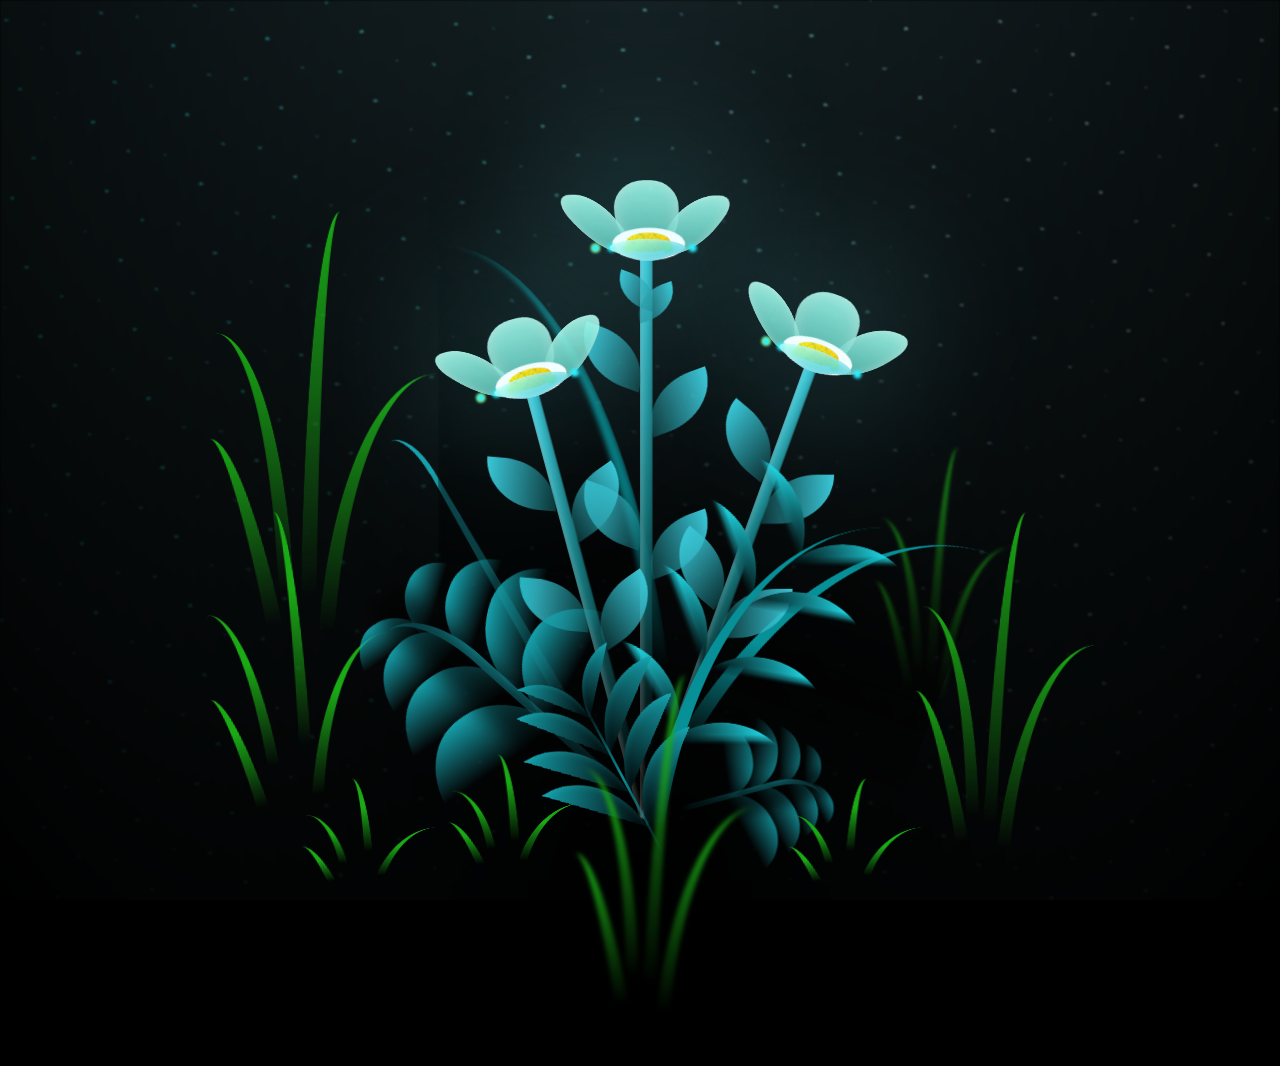
==== flower.html @ cebe0595 "Update flower.html" ====
<!DOCTYPE html>
<html lang="en">
<head>
    <meta charset="UTF-8">
    <meta http-equiv="X-UA-Compatible" content="IE=edge">
    <meta name="viewport" content="width=device-width, initial-scale=1.0">
    <link rel="stylesheet" href="css/main.css">
    <link rel="icon" href="img/flowers.png" type="image/x-icon">
    <title>flowers</title>
</head>
<body class="container">
  <!-- Pembuat code: https://codepen.io/mdusmanansari/pen/BamepLe -->
    <div class="night"></div>
    <div class="flowers">
      <div class="flower flower--1">
        <div class="flower__leafs flower__leafs--1">
          <div class="flower__leaf flower__leaf--1"></div>
          <div class="flower__leaf flower__leaf--2"></div>
          <div class="flower__leaf flower__leaf--3"></div>
          <div class="flower__leaf flower__leaf--4"></div>
          <div class="flower__white-circle"></div>
  
          <div class="flower__light flower__light--1"></div>
          <div class="flower__light flower__light--2"></div>
          <div class="flower__light flower__light--3"></div>
          <div class="flower__light flower__light--4"></div>
          <div class="flower__light flower__light--5"></div>
          <div class="flower__light flower__light--6"></div>
          <div class="flower__light flower__light--7"></div>
          <div class="flower__light flower__light--8"></div>
  
        </div>
        <div class="flower__line">
          <div class="flower__line__leaf flower__line__leaf--1"></div>
          <div class="flower__line__leaf flower__line__leaf--2"></div>
          <div class="flower__line__leaf flower__line__leaf--3"></div>
          <div class="flower__line__leaf flower__line__leaf--4"></div>
          <div class="flower__line__leaf flower__line__leaf--5"></div>
          <div class="flower__line__leaf flower__line__leaf--6"></div>
        </div>
      </div>
  
      <div class="flower flower--2">
        <div class="flower__leafs flower__leafs--2">
          <div class="flower__leaf flower__leaf--1"></div>
          <div class="flower__leaf flower__leaf--2"></div>
          <div class="flower__leaf flower__leaf--3"></div>
          <div class="flower__leaf flower__leaf--4"></div>
          <div class="flower__white-circle"></div>
  
          <div class="flower__light flower__light--1"></div>
          <div class="flower__light flower__light--2"></div>
          <div class="flower__light flower__light--3"></div>
          <div class="flower__light flower__light--4"></div>
          <div class="flower__light flower__light--5"></div>
          <div class="flower__light flower__light--6"></div>
          <div class="flower__light flower__light--7"></div>
          <div class="flower__light flower__light--8"></div>
  
        </div>
        <div class="flower__line">
          <div class="flower__line__leaf flower__line__leaf--1"></div>
          <div class="flower__line__leaf flower__line__leaf--2"></div>
          <div class="flower__line__leaf flower__line__leaf--3"></div>
          <div class="flower__line__leaf flower__line__leaf--4"></div>
        </div>
      </div>
  
      <div class="flower flower--3">
        <div class="flower__leafs flower__leafs--3">
          <div class="flower__leaf flower__leaf--1"></div>
          <div class="flower__leaf flower__leaf--2"></div>
          <div class="flower__leaf flower__leaf--3"></div>
          <div class="flower__leaf flower__leaf--4"></div>
          <div class="flower__white-circle"></div>
  
          <div class="flower__light flower__light--1"></div>
          <div class="flower__light flower__light--2"></div>
          <div class="flower__light flower__light--3"></div>
          <div class="flower__light flower__light--4"></div>
          <div class="flower__light flower__light--5"></div>
          <div class="flower__light flower__light--6"></div>
          <div class="flower__light flower__light--7"></div>
          <div class="flower__light flower__light--8"></div>
  
        </div>
        <div class="flower__line">
          <div class="flower__line__leaf flower__line__leaf--1"></div>
          <div class="flower__line__leaf flower__line__leaf--2"></div>
          <div class="flower__line__leaf flower__line__leaf--3"></div>
          <div class="flower__line__leaf flower__line__leaf--4"></div>
        </div>
      </div>
  
      <div class="grow-ans" style="--d:1.2s">
        <div class="flower__g-long">
          <div class="flower__g-long__top"></div>
          <div class="flower__g-long__bottom"></div>
        </div>
      </div>
  
      <div class="growing-grass">
        <div class="flower__grass flower__grass--1">
          <div class="flower__grass--top"></div>
          <div class="flower__grass--bottom"></div>
          <div class="flower__grass__leaf flower__grass__leaf--1"></div>
          <div class="flower__grass__leaf flower__grass__leaf--2"></div>
          <div class="flower__grass__leaf flower__grass__leaf--3"></div>
          <div class="flower__grass__leaf flower__grass__leaf--4"></div>
          <div class="flower__grass__leaf flower__grass__leaf--5"></div>
          <div class="flower__grass__leaf flower__grass__leaf--6"></div>
          <div class="flower__grass__leaf flower__grass__leaf--7"></div>
          <div class="flower__grass__leaf flower__grass__leaf--8"></div>
          <div class="flower__grass__overlay"></div>
        </div>
      </div>
  
      <div class="growing-grass">
        <div class="flower__grass flower__grass--2">
          <div class="flower__grass--top"></div>
          <div class="flower__grass--bottom"></div>
          <div class="flower__grass__leaf flower__grass__leaf--1"></div>
          <div class="flower__grass__leaf flower__grass__leaf--2"></div>
          <div class="flower__grass__leaf flower__grass__leaf--3"></div>
          <div class="flower__grass__leaf flower__grass__leaf--4"></div>
          <div class="flower__grass__leaf flower__grass__leaf--5"></div>
          <div class="flower__grass__leaf flower__grass__leaf--6"></div>
          <div class="flower__grass__leaf flower__grass__leaf--7"></div>
          <div class="flower__grass__leaf flower__grass__leaf--8"></div>
          <div class="flower__grass__overlay"></div>
        </div>
      </div>
  
      <div class="grow-ans" style="--d:2.4s">
        <div class="flower__g-right flower__g-right--1">
          <div class="leaf"></div>
        </div>
      </div>
  
      <div class="grow-ans" style="--d:2.8s">
        <div class="flower__g-right flower__g-right--2">
          <div class="leaf"></div>
        </div>
      </div>
  
      <div class="grow-ans" style="--d:2.8s">
        <div class="flower__g-front">
          <div class="flower__g-front__leaf-wrapper flower__g-front__leaf-wrapper--1">
            <div class="flower__g-front__leaf"></div>
          </div>
          <div class="flower__g-front__leaf-wrapper flower__g-front__leaf-wrapper--2">
            <div class="flower__g-front__leaf"></div>
          </div>
          <div class="flower__g-front__leaf-wrapper flower__g-front__leaf-wrapper--3">
            <div class="flower__g-front__leaf"></div>
          </div>
          <div class="flower__g-front__leaf-wrapper flower__g-front__leaf-wrapper--4">
            <div class="flower__g-front__leaf"></div>
          </div>
          <div class="flower__g-front__leaf-wrapper flower__g-front__leaf-wrapper--5">
            <div class="flower__g-front__leaf"></div>
          </div>
          <div class="flower__g-front__leaf-wrapper flower__g-front__leaf-wrapper--6">
            <div class="flower__g-front__leaf"></div>
          </div>
          <div class="flower__g-front__leaf-wrapper flower__g-front__leaf-wrapper--7">
            <div class="flower__g-front__leaf"></div>
          </div>
          <div class="flower__g-front__leaf-wrapper flower__g-front__leaf-wrapper--8">
            <div class="flower__g-front__leaf"></div>
          </div>
          <div class="flower__g-front__line"></div>
        </div>
      </div>
  
      <div class="grow-ans" style="--d:3.2s">
        <div class="flower__g-fr">
          <div class="leaf"></div>
          <div class="flower__g-fr__leaf flower__g-fr__leaf--1"></div>
          <div class="flower__g-fr__leaf flower__g-fr__leaf--2"></div>
          <div class="flower__g-fr__leaf flower__g-fr__leaf--3"></div>
          <div class="flower__g-fr__leaf flower__g-fr__leaf--4"></div>
          <div class="flower__g-fr__leaf flower__g-fr__leaf--5"></div>
          <div class="flower__g-fr__leaf flower__g-fr__leaf--6"></div>
          <div class="flower__g-fr__leaf flower__g-fr__leaf--7"></div>
          <div class="flower__g-fr__leaf flower__g-fr__leaf--8"></div>
        </div>
      </div>
  
      <div class="long-g long-g--0">
        <div class="grow-ans" style="--d:3s">
          <div class="leaf leaf--0"></div>
        </div>
        <div class="grow-ans" style="--d:2.2s">
          <div class="leaf leaf--1"></div>
        </div>
        <div class="grow-ans" style="--d:3.4s">
          <div class="leaf leaf--2"></div>
        </div>
        <div class="grow-ans" style="--d:3.6s">
          <div class="leaf leaf--3"></div>
        </div>
      </div>
  
      <div class="long-g long-g--1">
        <div class="grow-ans" style="--d:3.6s">
          <div class="leaf leaf--0"></div>
        </div>
        <div class="grow-ans" style="--d:3.8s">
          <div class="leaf leaf--1"></div>
        </div>
        <div class="grow-ans" style="--d:4s">
          <div class="leaf leaf--2"></div>
        </div>
        <div class="grow-ans" style="--d:4.2s">
          <div class="leaf leaf--3"></div>
        </div>
      </div>
  
      <div class="long-g long-g--2">
        <div class="grow-ans" style="--d:4s">
          <div class="leaf leaf--0"></div>
        </div>
        <div class="grow-ans" style="--d:4.2s">
          <div class="leaf leaf--1"></div>
        </div>
        <div class="grow-ans" style="--d:4.4s">
          <div class="leaf leaf--2"></div>
        </div>
        <div class="grow-ans" style="--d:4.6s">
          <div class="leaf leaf--3"></div>
        </div>
      </div>
  
      <div class="long-g long-g--3">
        <div class="grow-ans" style="--d:4s">
          <div class="leaf leaf--0"></div>
        </div>
        <div class="grow-ans" style="--d:4.2s">
          <div class="leaf leaf--1"></div>
        </div>
        <div class="grow-ans" style="--d:3s">
          <div class="leaf leaf--2"></div>
        </div>
        <div class="grow-ans" style="--d:3.6s">
          <div class="leaf leaf--3"></div>
        </div>
      </div>
  
      <div class="long-g long-g--4">
        <div class="grow-ans" style="--d:4s">
          <div class="leaf leaf--0"></div>
        </div>
        <div class="grow-ans" style="--d:4.2s">
          <div class="leaf leaf--1"></div>
        </div>
        <div class="grow-ans" style="--d:3s">
          <div class="leaf leaf--2"></div>
        </div>
        <div class="grow-ans" style="--d:3.6s">
          <div class="leaf leaf--3"></div>
        </div>
      </div>
  
      <div class="long-g long-g--5">
        <div class="grow-ans" style="--d:4s">
          <div class="leaf leaf--0"></div>
        </div>
        <div class="grow-ans" style="--d:4.2s">
          <div class="leaf leaf--1"></div>
        </div>
        <div class="grow-ans" style="--d:3s">
          <div class="leaf leaf--2"></div>
        </div>
        <div class="grow-ans" style="--d:3.6s">
          <div class="leaf leaf--3"></div>
        </div>
      </div>
  
      <div class="long-g long-g--6">
        <div class="grow-ans" style="--d:4.2s">
          <div class="leaf leaf--0"></div>
        </div>
        <div class="grow-ans" style="--d:4.4s">
          <div class="leaf leaf--1"></div>
        </div>
        <div class="grow-ans" style="--d:4.6s">
          <div class="leaf leaf--2"></div>
        </div>
        <div class="grow-ans" style="--d:4.8s">
          <div class="leaf leaf--3"></div>
        </div>
      </div>
  
      <div class="long-g long-g--7">
        <div class="grow-ans" style="--d:3s">
          <div class="leaf leaf--0"></div>
        </div>
        <div class="grow-ans" style="--d:3.2s">
          <div class="leaf leaf--1"></div>
        </div>
        <div class="grow-ans" style="--d:3.5s">
          <div class="leaf leaf--2"></div>
        </div>
        <div class="grow-ans" style="--d:3.6s">
          <div class="leaf leaf--3"></div>
        </div>
      </div>
    </div>
    <script src="main.js"></script>
  </body>
</html>
---- css/main.css ----
*,
*::after,
*::before {
  padding: 0;
  margin: 0;
  box-sizing: border-box;
}

:root {
  --dark-color: #000;
}

body {
  display: flex;
  align-items: flex-end;
  justify-content: center;
  min-height: 100vh;
  background-color: var(--dark-color);
  overflow: hidden;
  perspective: 1000px;
}

.night {
  position: fixed;
  left: 50%;
  top: 0;
  transform: translateX(-50%);
  width: 100%;
  height: 100%;
  filter: blur(0.1vmin);
  background-image: radial-gradient(ellipse at top, transparent 0%, var(--dark-color)), radial-gradient(ellipse at bottom, var(--dark-color), rgba(145, 233, 255, 0.2)), repeating-linear-gradient(220deg, rgb(0, 0, 0) 0px, rgb(0, 0, 0) 19px, transparent 19px, transparent 22px), repeating-linear-gradient(189deg, rgb(0, 0, 0) 0px, rgb(0, 0, 0) 19px, transparent 19px, transparent 22px), repeating-linear-gradient(148deg, rgb(0, 0, 0) 0px, rgb(0, 0, 0) 19px, transparent 19px, transparent 22px), linear-gradient(90deg, rgb(0, 255, 250), rgb(240, 240, 240));
}

.flowers {
  position: relative;
  transform: scale(0.9);
}

.flower {
  position: absolute;
  bottom: 10vmin;
  transform-origin: bottom center;
  z-index: 10;
  --fl-speed: 0.8s;
}
.flower--1 {
  -webkit-animation: moving-flower-1 4s linear infinite;
          animation: moving-flower-1 4s linear infinite;
}
.flower--1 .flower__line {
  height: 70vmin;
  -webkit-animation-delay: 0.3s;
          animation-delay: 0.3s;
}
.flower--1 .flower__line__leaf--1 {
  -webkit-animation: blooming-leaf-right var(--fl-speed) 1.6s backwards;
          animation: blooming-leaf-right var(--fl-speed) 1.6s backwards;
}
.flower--1 .flower__line__leaf--2 {
  -webkit-animation: blooming-leaf-right var(--fl-speed) 1.4s backwards;
          animation: blooming-leaf-right var(--fl-speed) 1.4s backwards;
}
.flower--1 .flower__line__leaf--3 {
  -webkit-animation: blooming-leaf-left var(--fl-speed) 1.2s backwards;
          animation: blooming-leaf-left var(--fl-speed) 1.2s backwards;
}
.flower--1 .flower__line__leaf--4 {
  -webkit-animation: blooming-leaf-left var(--fl-speed) 1s backwards;
          animation: blooming-leaf-left var(--fl-speed) 1s backwards;
}
.flower--1 .flower__line__leaf--5 {
  -webkit-animation: blooming-leaf-right var(--fl-speed) 1.8s backwards;
          animation: blooming-leaf-right var(--fl-speed) 1.8s backwards;
}
.flower--1 .flower__line__leaf--6 {
  -webkit-animation: blooming-leaf-left var(--fl-speed) 2s backwards;
          animation: blooming-leaf-left var(--fl-speed) 2s backwards;
}
.flower--2 {
  left: 50%;
  transform: rotate(20deg);
  -webkit-animation: moving-flower-2 4s linear infinite;
          animation: moving-flower-2 4s linear infinite;
}
.flower--2 .flower__line {
  height: 60vmin;
  -webkit-animation-delay: 0.6s;
          animation-delay: 0.6s;
}
.flower--2 .flower__line__leaf--1 {
  -webkit-animation: blooming-leaf-right var(--fl-speed) 1.9s backwards;
          animation: blooming-leaf-right var(--fl-speed) 1.9s backwards;
}
.flower--2 .flower__line__leaf--2 {
  -webkit-animation: blooming-leaf-right var(--fl-speed) 1.7s backwards;
          animation: blooming-leaf-right var(--fl-speed) 1.7s backwards;
}
.flower--2 .flower__line__leaf--3 {
  -webkit-animation: blooming-leaf-left var(--fl-speed) 1.5s backwards;
          animation: blooming-leaf-left var(--fl-speed) 1.5s backwards;
}
.flower--2 .flower__line__leaf--4 {
  -webkit-animation: blooming-leaf-left var(--fl-speed) 1.3s backwards;
          animation: blooming-leaf-left var(--fl-speed) 1.3s backwards;
}
.flower--3 {
  left: 50%;
  transform: rotate(-15deg);
  -webkit-animation: moving-flower-3 4s linear infinite;
          animation: moving-flower-3 4s linear infinite;
}
.flower--3 .flower__line {
  -webkit-animation-delay: 0.9s;
          animation-delay: 0.9s;
}
.flower--3 .flower__line__leaf--1 {
  -webkit-animation: blooming-leaf-right var(--fl-speed) 2.5s backwards;
          animation: blooming-leaf-right var(--fl-speed) 2.5s backwards;
}
.flower--3 .flower__line__leaf--2 {
  -webkit-animation: blooming-leaf-right var(--fl-speed) 2.3s backwards;
          animation: blooming-leaf-right var(--fl-speed) 2.3s backwards;
}
.flower--3 .flower__line__leaf--3 {
  -webkit-animation: blooming-leaf-left var(--fl-speed) 2.1s backwards;
          animation: blooming-leaf-left var(--fl-speed) 2.1s backwards;
}
.flower--3 .flower__line__leaf--4 {
  -webkit-animation: blooming-leaf-left var(--fl-speed) 1.9s backwards;
          animation: blooming-leaf-left var(--fl-speed) 1.9s backwards;
}
.flower__leafs {
  position: relative;
  -webkit-animation: blooming-flower 2s backwards;
          animation: blooming-flower 2s backwards;
}
.flower__leafs--1 {
  -webkit-animation-delay: 1.1s;
          animation-delay: 1.1s;
}
.flower__leafs--2 {
  -webkit-animation-delay: 1.4s;
          animation-delay: 1.4s;
}
.flower__leafs--3 {
  -webkit-animation-delay: 1.7s;
          animation-delay: 1.7s;
}
.flower__leafs::after {
  content: "";
  position: absolute;
  left: 0;
  top: 0;
  transform: translate(-50%, -100%);
  width: 8vmin;
  height: 8vmin;
  background-color: #6bf0ff;
  filter: blur(10vmin);
}
.flower__leaf {
  position: absolute;
  bottom: 0;
  left: 50%;
  width: 8vmin;
  height: 11vmin;
  border-radius: 51% 49% 47% 53%/44% 45% 55% 69%;
  background-color: #a7ffee;
  background-image: linear-gradient(to top, #54b8aa, #a7ffee);
  transform-origin: bottom center;
  opacity: 0.9;
  box-shadow: inset 0 0 2vmin rgba(255, 255, 255, 0.5);
}
.flower__leaf--1 {
  transform: translate(-10%, 1%) rotateY(40deg) rotateX(-50deg);
}
.flower__leaf--2 {
  transform: translate(-50%, -4%) rotateX(40deg);
}
.flower__leaf--3 {
  transform: translate(-90%, 0%) rotateY(45deg) rotateX(50deg);
}
.flower__leaf--4 {
  width: 8vmin;
  height: 8vmin;
  transform-origin: bottom left;
  border-radius: 4vmin 10vmin 4vmin 4vmin;
  transform: translate(0%, 18%) rotateX(70deg) rotate(-43deg);
  background-image: linear-gradient(to top, #39c6d6, #a7ffee);
  z-index: 1;
  opacity: 0.8;
}
.flower__white-circle {
  position: absolute;
  left: -3.5vmin;
  top: -3vmin;
  width: 9vmin;
  height: 4vmin;
  border-radius: 50%;
  background-color: #fff;
}
.flower__white-circle::after {
  content: "";
  position: absolute;
  left: 50%;
  top: 45%;
  transform: translate(-50%, -50%);
  width: 60%;
  height: 60%;
  border-radius: inherit;
  background-image: repeating-linear-gradient(135deg, rgba(0, 0, 0, 0.03) 0px, rgba(0, 0, 0, 0.03) 1px, transparent 1px, transparent 12px), repeating-linear-gradient(45deg, rgba(0, 0, 0, 0.03) 0px, rgba(0, 0, 0, 0.03) 1px, transparent 1px, transparent 12px), repeating-linear-gradient(67.5deg, rgba(0, 0, 0, 0.03) 0px, rgba(0, 0, 0, 0.03) 1px, transparent 1px, transparent 12px), repeating-linear-gradient(135deg, rgba(0, 0, 0, 0.03) 0px, rgba(0, 0, 0, 0.03) 1px, transparent 1px, transparent 12px), repeating-linear-gradient(45deg, rgba(0, 0, 0, 0.03) 0px, rgba(0, 0, 0, 0.03) 1px, transparent 1px, transparent 12px), repeating-linear-gradient(112.5deg, rgba(0, 0, 0, 0.03) 0px, rgba(0, 0, 0, 0.03) 1px, transparent 1px, transparent 12px), repeating-linear-gradient(112.5deg, rgba(0, 0, 0, 0.03) 0px, rgba(0, 0, 0, 0.03) 1px, transparent 1px, transparent 12px), repeating-linear-gradient(45deg, rgba(0, 0, 0, 0.03) 0px, rgba(0, 0, 0, 0.03) 1px, transparent 1px, transparent 12px), repeating-linear-gradient(22.5deg, rgba(0, 0, 0, 0.03) 0px, rgba(0, 0, 0, 0.03) 1px, transparent 1px, transparent 12px), repeating-linear-gradient(45deg, rgba(0, 0, 0, 0.03) 0px, rgba(0, 0, 0, 0.03) 1px, transparent 1px, transparent 12px), repeating-linear-gradient(22.5deg, rgba(0, 0, 0, 0.03) 0px, rgba(0, 0, 0, 0.03) 1px, transparent 1px, transparent 12px), repeating-linear-gradient(135deg, rgba(0, 0, 0, 0.03) 0px, rgba(0, 0, 0, 0.03) 1px, transparent 1px, transparent 12px), repeating-linear-gradient(157.5deg, rgba(0, 0, 0, 0.03) 0px, rgba(0, 0, 0, 0.03) 1px, transparent 1px, transparent 12px), repeating-linear-gradient(67.5deg, rgba(0, 0, 0, 0.03) 0px, rgba(0, 0, 0, 0.03) 1px, transparent 1px, transparent 12px), repeating-linear-gradient(67.5deg, rgba(0, 0, 0, 0.03) 0px, rgba(0, 0, 0, 0.03) 1px, transparent 1px, transparent 12px), linear-gradient(90deg, rgb(255, 235, 18), rgb(255, 206, 0));
}
.flower__line {
  height: 55vmin;
  width: 1.5vmin;
  background-image: linear-gradient(to left, rgba(0, 0, 0, 0.2), transparent, rgba(255, 255, 255, 0.2)), linear-gradient(to top, transparent 10%, #14757a, #39c6d6);
  box-shadow: inset 0 0 2px rgba(0, 0, 0, 0.5);
  -webkit-animation: grow-flower-tree 4s backwards;
          animation: grow-flower-tree 4s backwards;
}
.flower__line__leaf {
  --w: 7vmin;
  --h: calc(var(--w) + 2vmin);
  position: absolute;
  top: 20%;
  left: 90%;
  width: var(--w);
  height: var(--h);
  border-top-right-radius: var(--h);
  border-bottom-left-radius: var(--h);
  background-image: linear-gradient(to top, rgba(20, 117, 122, 0.4), #39c6d6);
}
.flower__line__leaf--1 {
  transform: rotate(70deg) rotateY(30deg);
}
.flower__line__leaf--2 {
  top: 45%;
  transform: rotate(70deg) rotateY(30deg);
}
.flower__line__leaf--3, .flower__line__leaf--4, .flower__line__leaf--6 {
  border-top-right-radius: 0;
  border-bottom-left-radius: 0;
  border-top-left-radius: var(--h);
  border-bottom-right-radius: var(--h);
  left: -460%;
  top: 12%;
  transform: rotate(-70deg) rotateY(30deg);
}
.flower__line__leaf--4 {
  top: 40%;
}
.flower__line__leaf--5 {
  top: 0;
  transform-origin: left;
  transform: rotate(70deg) rotateY(30deg) scale(0.6);
}
.flower__line__leaf--6 {
  top: -2%;
  left: -450%;
  transform-origin: right;
  transform: rotate(-70deg) rotateY(30deg) scale(0.6);
}
.flower__light {
  position: absolute;
  bottom: 0vmin;
  width: 1vmin;
  height: 1vmin;
  background-color: rgb(255, 251, 0);
  border-radius: 50%;
  filter: blur(0.2vmin);
  -webkit-animation: light-ans 4s linear infinite backwards;
          animation: light-ans 4s linear infinite backwards;
}
.flower__light:nth-child(odd) {
  background-color: #23f0ff;
}
.flower__light--1 {
  left: -2vmin;
  -webkit-animation-delay: 1s;
          animation-delay: 1s;
}
.flower__light--2 {
  left: 3vmin;
  -webkit-animation-delay: 0.5s;
          animation-delay: 0.5s;
}
.flower__light--3 {
  left: -6vmin;
  -webkit-animation-delay: 0.3s;
          animation-delay: 0.3s;
}
.flower__light--4 {
  left: 6vmin;
  -webkit-animation-delay: 0.9s;
          animation-delay: 0.9s;
}
.flower__light--5 {
  left: -1vmin;
  -webkit-animation-delay: 1.5s;
          animation-delay: 1.5s;
}
.flower__light--6 {
  left: -4vmin;
  -webkit-animation-delay: 3s;
          animation-delay: 3s;
}
.flower__light--7 {
  left: 3vmin;
  -webkit-animation-delay: 2s;
          animation-delay: 2s;
}
.flower__light--8 {
  left: -6vmin;
  -webkit-animation-delay: 3.5s;
          animation-delay: 3.5s;
}
.flower__grass {
  --c: #159faa;
  --line-w: 1.5vmin;
  position: absolute;
  bottom: 12vmin;
  left: -7vmin;
  display: flex;
  flex-direction: column;
  align-items: flex-end;
  z-index: 20;
  transform-origin: bottom center;
  transform: rotate(-48deg) rotateY(40deg);
}
.flower__grass--1 {
  -webkit-animation: moving-grass 2s linear infinite;
          animation: moving-grass 2s linear infinite;
}
.flower__grass--2 {
  left: 2vmin;
  bottom: 10vmin;
  transform: scale(0.5) rotate(75deg) rotateX(10deg) rotateY(-200deg);
  opacity: 0.8;
  z-index: 0;
  -webkit-animation: moving-grass--2 1.5s linear infinite;
          animation: moving-grass--2 1.5s linear infinite;
}
.flower__grass--top {
  width: 7vmin;
  height: 10vmin;
  border-top-right-radius: 100%;
  border-right: var(--line-w) solid var(--c);
  transform-origin: bottom center;
  transform: rotate(-2deg);
}
.flower__grass--bottom {
  margin-top: -2px;
  width: var(--line-w);
  height: 25vmin;
  background-image: linear-gradient(to top, transparent, var(--c));
}
.flower__grass__leaf {
  --size: 10vmin;
  position: absolute;
  width: calc(var(--size) * 2.1);
  height: var(--size);
  border-top-left-radius: var(--size);
  border-top-right-radius: var(--size);
  background-image: linear-gradient(to top, transparent, transparent 30%, var(--c));
  z-index: 100;
}
.flower__grass__leaf--1 {
  top: -6%;
  left: 30%;
  --size: 6vmin;
  transform: rotate(-20deg);
  -webkit-animation: growing-grass-ans--1 2s 2.6s backwards;
          animation: growing-grass-ans--1 2s 2.6s backwards;
}
@-webkit-keyframes growing-grass-ans--1 {
  0% {
    transform-origin: bottom left;
    transform: rotate(-20deg) scale(0);
  }
}
@keyframes growing-grass-ans--1 {
  0% {
    transform-origin: bottom left;
    transform: rotate(-20deg) scale(0);
  }
}
.flower__grass__leaf--2 {
  top: -5%;
  left: -110%;
  --size: 6vmin;
  transform: rotate(10deg);
  -webkit-animation: growing-grass-ans--2 2s 2.4s linear backwards;
          animation: growing-grass-ans--2 2s 2.4s linear backwards;
}
@-webkit-keyframes growing-grass-ans--2 {
  0% {
    transform-origin: bottom right;
    transform: rotate(10deg) scale(0);
  }
}
@keyframes growing-grass-ans--2 {
  0% {
    transform-origin: bottom right;
    transform: rotate(10deg) scale(0);
  }
}
.flower__grass__leaf--3 {
  top: 5%;
  left: 60%;
  --size: 8vmin;
  transform: rotate(-18deg) rotateX(-20deg);
  -webkit-animation: growing-grass-ans--3 2s 2.2s linear backwards;
          animation: growing-grass-ans--3 2s 2.2s linear backwards;
}
@-webkit-keyframes growing-grass-ans--3 {
  0% {
    transform-origin: bottom left;
    transform: rotate(-18deg) rotateX(-20deg) scale(0);
  }
}
@keyframes growing-grass-ans--3 {
  0% {
    transform-origin: bottom left;
    transform: rotate(-18deg) rotateX(-20deg) scale(0);
  }
}
.flower__grass__leaf--4 {
  top: 6%;
  left: -135%;
  --size: 8vmin;
  transform: rotate(2deg);
  -webkit-animation: growing-grass-ans--4 2s 2s linear backwards;
          animation: growing-grass-ans--4 2s 2s linear backwards;
}
@-webkit-keyframes growing-grass-ans--4 {
  0% {
    transform-origin: bottom right;
    transform: rotate(2deg) scale(0);
  }
}
@keyframes growing-grass-ans--4 {
  0% {
    transform-origin: bottom right;
    transform: rotate(2deg) scale(0);
  }
}
.flower__grass__leaf--5 {
  top: 20%;
  left: 60%;
  --size: 10vmin;
  transform: rotate(-24deg) rotateX(-20deg);
  -webkit-animation: growing-grass-ans--5 2s 1.8s linear backwards;
          animation: growing-grass-ans--5 2s 1.8s linear backwards;
}
@-webkit-keyframes growing-grass-ans--5 {
  0% {
    transform-origin: bottom left;
    transform: rotate(-24deg) rotateX(-20deg) scale(0);
  }
}
@keyframes growing-grass-ans--5 {
  0% {
    transform-origin: bottom left;
    transform: rotate(-24deg) rotateX(-20deg) scale(0);
  }
}
.flower__grass__leaf--6 {
  top: 22%;
  left: -180%;
  --size: 10vmin;
  transform: rotate(10deg);
  -webkit-animation: growing-grass-ans--6 2s 1.6s linear backwards;
          animation: growing-grass-ans--6 2s 1.6s linear backwards;
}
@-webkit-keyframes growing-grass-ans--6 {
  0% {
    transform-origin: bottom right;
    transform: rotate(10deg) scale(0);
  }
}
@keyframes growing-grass-ans--6 {
  0% {
    transform-origin: bottom right;
    transform: rotate(10deg) scale(0);
  }
}
.flower__grass__leaf--7 {
  top: 39%;
  left: 70%;
  --size: 10vmin;
  transform: rotate(-10deg);
  -webkit-animation: growing-grass-ans--7 2s 1.4s linear backwards;
          animation: growing-grass-ans--7 2s 1.4s linear backwards;
}
@-webkit-keyframes growing-grass-ans--7 {
  0% {
    transform-origin: bottom left;
    transform: rotate(-10deg) scale(0);
  }
}
@keyframes growing-grass-ans--7 {
  0% {
    transform-origin: bottom left;
    transform: rotate(-10deg) scale(0);
  }
}
.flower__grass__leaf--8 {
  top: 40%;
  left: -215%;
  --size: 11vmin;
  transform: rotate(10deg);
  -webkit-animation: growing-grass-ans--8 2s 1.2s linear backwards;
          animation: growing-grass-ans--8 2s 1.2s linear backwards;
}
@-webkit-keyframes growing-grass-ans--8 {
  0% {
    transform-origin: bottom right;
    transform: rotate(10deg) scale(0);
  }
}
@keyframes growing-grass-ans--8 {
  0% {
    transform-origin: bottom right;
    transform: rotate(10deg) scale(0);
  }
}
.flower__grass__overlay {
  position: absolute;
  top: -10%;
  right: 0%;
  width: 100%;
  height: 100%;
  background-color: rgba(0, 0, 0, 0.6);
  filter: blur(1.5vmin);
  z-index: 100;
}
.flower__g-long {
  --w: 2vmin;
  --h: 6vmin;
  --c: #159faa;
  position: absolute;
  bottom: 10vmin;
  left: -3vmin;
  transform-origin: bottom center;
  transform: rotate(-30deg) rotateY(-20deg);
  display: flex;
  flex-direction: column;
  align-items: flex-end;
  -webkit-animation: flower-g-long-ans 3s linear infinite;
          animation: flower-g-long-ans 3s linear infinite;
}
@-webkit-keyframes flower-g-long-ans {
  0%, 100% {
    transform: rotate(-30deg) rotateY(-20deg);
  }
  50% {
    transform: rotate(-32deg) rotateY(-20deg);
  }
}
@keyframes flower-g-long-ans {
  0%, 100% {
    transform: rotate(-30deg) rotateY(-20deg);
  }
  50% {
    transform: rotate(-32deg) rotateY(-20deg);
  }
}
.flower__g-long__top {
  top: calc(var(--h) * -1);
  width: calc(var(--w) + 1vmin);
  height: var(--h);
  border-top-right-radius: 100%;
  border-right: 0.7vmin solid var(--c);
  transform: translate(-0.7vmin, 1vmin);
}
.flower__g-long__bottom {
  width: var(--w);
  height: 50vmin;
  transform-origin: bottom center;
  background-image: linear-gradient(to top, transparent 30%, var(--c));
  box-shadow: inset 0 0 2px rgba(0, 0, 0, 0.5);
  -webkit-clip-path: polygon(35% 0, 65% 1%, 100% 100%, 0% 100%);
          clip-path: polygon(35% 0, 65% 1%, 100% 100%, 0% 100%);
}
.flower__g-right {
  position: absolute;
  bottom: 6vmin;
  left: -2vmin;
  transform-origin: bottom left;
  transform: rotate(20deg);
}
.flower__g-right .leaf {
  width: 30vmin;
  height: 50vmin;
  border-top-left-radius: 100%;
  border-left: 2vmin solid #079097;
  background-image: linear-gradient(to bottom, transparent, var(--dark-color) 60%);
  -webkit-mask-image: linear-gradient(to top, transparent 30%, #079097 60%);
}
.flower__g-right--1 {
  -webkit-animation: flower-g-right-ans 2.5s linear infinite;
          animation: flower-g-right-ans 2.5s linear infinite;
}
.flower__g-right--2 {
  left: 5vmin;
  transform: rotateY(-180deg);
  -webkit-animation: flower-g-right-ans--2 3s linear infinite;
          animation: flower-g-right-ans--2 3s linear infinite;
}
.flower__g-right--2 .leaf {
  height: 75vmin;
  filter: blur(0.3vmin);
  opacity: 0.8;
}
@-webkit-keyframes flower-g-right-ans {
  0%, 100% {
    transform: rotate(20deg);
  }
  50% {
    transform: rotate(24deg) rotateX(-20deg);
  }
}
@keyframes flower-g-right-ans {
  0%, 100% {
    transform: rotate(20deg);
  }
  50% {
    transform: rotate(24deg) rotateX(-20deg);
  }
}
@-webkit-keyframes flower-g-right-ans--2 {
  0%, 100% {
    transform: rotateY(-180deg) rotate(0deg) rotateX(-20deg);
  }
  50% {
    transform: rotateY(-180deg) rotate(6deg) rotateX(-20deg);
  }
}
@keyframes flower-g-right-ans--2 {
  0%, 100% {
    transform: rotateY(-180deg) rotate(0deg) rotateX(-20deg);
  }
  50% {
    transform: rotateY(-180deg) rotate(6deg) rotateX(-20deg);
  }
}
.flower__g-front {
  position: absolute;
  bottom: 6vmin;
  left: 2.5vmin;
  z-index: 100;
  transform-origin: bottom center;
  transform: rotate(-28deg) rotateY(30deg) scale(1.04);
  -webkit-animation: flower__g-front-ans 2s linear infinite;
          animation: flower__g-front-ans 2s linear infinite;
}
@-webkit-keyframes flower__g-front-ans {
  0%, 100% {
    transform: rotate(-28deg) rotateY(30deg) scale(1.04);
  }
  50% {
    transform: rotate(-35deg) rotateY(40deg) scale(1.04);
  }
}
@keyframes flower__g-front-ans {
  0%, 100% {
    transform: rotate(-28deg) rotateY(30deg) scale(1.04);
  }
  50% {
    transform: rotate(-35deg) rotateY(40deg) scale(1.04);
  }
}
.flower__g-front__line {
  width: 0.3vmin;
  height: 20vmin;
  background-image: linear-gradient(to top, transparent, #079097, transparent 100%);
  position: relative;
}
.flower__g-front__leaf-wrapper {
  position: absolute;
  top: 0;
  left: 0;
  transform-origin: bottom left;
  transform: rotate(10deg);
}
.flower__g-front__leaf-wrapper:nth-child(even) {
  left: 0vmin;
  transform: rotateY(-180deg) rotate(5deg);
  -webkit-animation: flower__g-front__leaf-left-ans 1s ease-in backwards;
          animation: flower__g-front__leaf-left-ans 1s ease-in backwards;
}
.flower__g-front__leaf-wrapper:nth-child(odd) {
  -webkit-animation: flower__g-front__leaf-ans 1s ease-in backwards;
          animation: flower__g-front__leaf-ans 1s ease-in backwards;
}
.flower__g-front__leaf-wrapper--1 {
  top: -8vmin;
  transform: scale(0.7);
  -webkit-animation: flower__g-front__leaf-ans 1s 5.5s ease-in backwards !important;
          animation: flower__g-front__leaf-ans 1s 5.5s ease-in backwards !important;
}
.flower__g-front__leaf-wrapper--2 {
  top: -8vmin;
  transform: rotateY(-180deg) scale(0.7) !important;
  -webkit-animation: flower__g-front__leaf-left-ans-2 1s 4.6s ease-in backwards !important;
          animation: flower__g-front__leaf-left-ans-2 1s 4.6s ease-in backwards !important;
}
.flower__g-front__leaf-wrapper--3 {
  top: -3vmin;
  -webkit-animation: flower__g-front__leaf-ans 1s 4.6s ease-in backwards;
          animation: flower__g-front__leaf-ans 1s 4.6s ease-in backwards;
}
.flower__g-front__leaf-wrapper--4 {
  top: -3vmin;
  transform: rotateY(-180deg) scale(0.9) !important;
  -webkit-animation: flower__g-front__leaf-left-ans-2 1s 4.6s ease-in backwards !important;
          animation: flower__g-front__leaf-left-ans-2 1s 4.6s ease-in backwards !important;
}
@-webkit-keyframes flower__g-front__leaf-left-ans-2 {
  0% {
    transform: rotateY(-180deg) scale(0);
  }
}
@keyframes flower__g-front__leaf-left-ans-2 {
  0% {
    transform: rotateY(-180deg) scale(0);
  }
}
.flower__g-front__leaf-wrapper--5, .flower__g-front__leaf-wrapper--6 {
  top: 2vmin;
}
.flower__g-front__leaf-wrapper--7, .flower__g-front__leaf-wrapper--8 {
  top: 6.5vmin;
}
.flower__g-front__leaf-wrapper--2 {
  -webkit-animation-delay: 5.2s !important;
          animation-delay: 5.2s !important;
}
.flower__g-front__leaf-wrapper--3 {
  -webkit-animation-delay: 4.9s !important;
          animation-delay: 4.9s !important;
}
.flower__g-front__leaf-wrapper--5 {
  -webkit-animation-delay: 4.3s !important;
          animation-delay: 4.3s !important;
}
.flower__g-front__leaf-wrapper--6 {
  -webkit-animation-delay: 4.1s !important;
          animation-delay: 4.1s !important;
}
.flower__g-front__leaf-wrapper--7 {
  -webkit-animation-delay: 3.8s !important;
          animation-delay: 3.8s !important;
}
.flower__g-front__leaf-wrapper--8 {
  -webkit-animation-delay: 3.5s !important;
          animation-delay: 3.5s !important;
}
@-webkit-keyframes flower__g-front__leaf-ans {
  0% {
    transform: rotate(10deg) scale(0);
  }
}
@keyframes flower__g-front__leaf-ans {
  0% {
    transform: rotate(10deg) scale(0);
  }
}
@-webkit-keyframes flower__g-front__leaf-left-ans {
  0% {
    transform: rotateY(-180deg) rotate(5deg) scale(0);
  }
}
@keyframes flower__g-front__leaf-left-ans {
  0% {
    transform: rotateY(-180deg) rotate(5deg) scale(0);
  }
}
.flower__g-front__leaf {
  width: 10vmin;
  height: 10vmin;
  border-radius: 100% 0% 0% 100%/100% 100% 0% 0%;
  box-shadow: inset 0 2px 1vmin hsla(184deg, 97%, 58%, 0.2);
  background-image: linear-gradient(to bottom left, transparent, var(--dark-color)), linear-gradient(to bottom right, #159faa 50%, transparent 50%, transparent);
  -webkit-mask-image: linear-gradient(to bottom right, #159faa 50%, transparent 50%, transparent);
  mask-image: linear-gradient(to bottom right, #159faa 50%, transparent 50%, transparent);
}
.flower__g-fr {
  position: absolute;
  bottom: -4vmin;
  left: vmin;
  transform-origin: bottom left;
  z-index: 10;
  -webkit-animation: flower__g-fr-ans 2s linear infinite;
          animation: flower__g-fr-ans 2s linear infinite;
}
@-webkit-keyframes flower__g-fr-ans {
  0%, 100% {
    transform: rotate(2deg);
  }
  50% {
    transform: rotate(4deg);
  }
}
@keyframes flower__g-fr-ans {
  0%, 100% {
    transform: rotate(2deg);
  }
  50% {
    transform: rotate(4deg);
  }
}
.flower__g-fr .leaf {
  width: 30vmin;
  height: 50vmin;
  border-top-left-radius: 100%;
  border-left: 2vmin solid #079097;
  -webkit-mask-image: linear-gradient(to top, transparent 25%, #079097 50%);
  position: relative;
  z-index: 1;
}
.flower__g-fr__leaf {
  position: absolute;
  top: 0;
  left: 0;
  width: 10vmin;
  height: 10vmin;
  border-radius: 100% 0% 0% 100%/100% 100% 0% 0%;
  box-shadow: inset 0 2px 1vmin hsla(184deg, 97%, 58%, 0.2);
  background-image: linear-gradient(to bottom left, transparent, var(--dark-color) 98%), linear-gradient(to bottom right, #23f0ff 45%, transparent 50%, transparent);
  -webkit-mask-image: linear-gradient(135deg, #159faa 40%, transparent 50%, transparent);
}
.flower__g-fr__leaf--1 {
  left: 20vmin;
  transform: rotate(45deg);
  -webkit-animation: flower__g-fr-leaft-ans-1 0.5s 5.2s linear backwards;
          animation: flower__g-fr-leaft-ans-1 0.5s 5.2s linear backwards;
}
@-webkit-keyframes flower__g-fr-leaft-ans-1 {
  0% {
    transform-origin: left;
    transform: rotate(45deg) scale(0);
  }
}
@keyframes flower__g-fr-leaft-ans-1 {
  0% {
    transform-origin: left;
    transform: rotate(45deg) scale(0);
  }
}
.flower__g-fr__leaf--2 {
  left: 12vmin;
  top: -7vmin;
  transform: rotate(25deg) rotateY(-180deg);
  -webkit-animation: flower__g-fr-leaft-ans-6 0.5s 5s linear backwards;
          animation: flower__g-fr-leaft-ans-6 0.5s 5s linear backwards;
}
.flower__g-fr__leaf--3 {
  left: 15vmin;
  top: 6vmin;
  transform: rotate(55deg);
  -webkit-animation: flower__g-fr-leaft-ans-5 0.5s 4.8s linear backwards;
          animation: flower__g-fr-leaft-ans-5 0.5s 4.8s linear backwards;
}
.flower__g-fr__leaf--4 {
  left: 6vmin;
  top: -2vmin;
  transform: rotate(25deg) rotateY(-180deg);
  -webkit-animation: flower__g-fr-leaft-ans-6 0.5s 4.6s linear backwards;
          animation: flower__g-fr-leaft-ans-6 0.5s 4.6s linear backwards;
}
.flower__g-fr__leaf--5 {
  left: 10vmin;
  top: 14vmin;
  transform: rotate(55deg);
  -webkit-animation: flower__g-fr-leaft-ans-5 0.5s 4.4s linear backwards;
          animation: flower__g-fr-leaft-ans-5 0.5s 4.4s linear backwards;
}
@-webkit-keyframes flower__g-fr-leaft-ans-5 {
  0% {
    transform-origin: left;
    transform: rotate(55deg) scale(0);
  }
}
@keyframes flower__g-fr-leaft-ans-5 {
  0% {
    transform-origin: left;
    transform: rotate(55deg) scale(0);
  }
}
.flower__g-fr__leaf--6 {
  left: 0vmin;
  top: 6vmin;
  transform: rotate(25deg) rotateY(-180deg);
  -webkit-animation: flower__g-fr-leaft-ans-6 0.5s 4.2s linear backwards;
          animation: flower__g-fr-leaft-ans-6 0.5s 4.2s linear backwards;
}
@-webkit-keyframes flower__g-fr-leaft-ans-6 {
  0% {
    transform-origin: right;
    transform: rotate(25deg) rotateY(-180deg) scale(0);
  }
}
@keyframes flower__g-fr-leaft-ans-6 {
  0% {
    transform-origin: right;
    transform: rotate(25deg) rotateY(-180deg) scale(0);
  }
}
.flower__g-fr__leaf--7 {
  left: 5vmin;
  top: 22vmin;
  transform: rotate(45deg);
  -webkit-animation: flower__g-fr-leaft-ans-7 0.5s 4s linear backwards;
          animation: flower__g-fr-leaft-ans-7 0.5s 4s linear backwards;
}
@-webkit-keyframes flower__g-fr-leaft-ans-7 {
  0% {
    transform-origin: left;
    transform: rotate(45deg) scale(0);
  }
}
@keyframes flower__g-fr-leaft-ans-7 {
  0% {
    transform-origin: left;
    transform: rotate(45deg) scale(0);
  }
}
.flower__g-fr__leaf--8 {
  left: -4vmin;
  top: 15vmin;
  transform: rotate(15deg) rotateY(-180deg);
  -webkit-animation: flower__g-fr-leaft-ans-8 0.5s 3.8s linear backwards;
          animation: flower__g-fr-leaft-ans-8 0.5s 3.8s linear backwards;
}
@-webkit-keyframes flower__g-fr-leaft-ans-8 {
  0% {
    transform-origin: right;
    transform: rotate(15deg) rotateY(-180deg) scale(0);
  }
}
@keyframes flower__g-fr-leaft-ans-8 {
  0% {
    transform-origin: right;
    transform: rotate(15deg) rotateY(-180deg) scale(0);
  }
}

.long-g {
  position: absolute;
  bottom: 25vmin;
  left: -42vmin;
  transform-origin: bottom left;
}
.long-g--1 {
  bottom: 0vmin;
  transform: scale(0.8) rotate(-5deg);
}
.long-g--1 .leaf {
  -webkit-mask-image: linear-gradient(to top, transparent 40%, #079097 80%) !important;
}
.long-g--1 .leaf--1 {
  --w: 5vmin;
  --h: 60vmin;
  left: -2vmin;
  transform: rotate(3deg) rotateY(-180deg);
}
.long-g--2, .long-g--3 {
  bottom: -3vmin;
  left: -35vmin;
  transform-origin: center;
  transform: scale(0.6) rotateX(60deg);
}
.long-g--2 .leaf, .long-g--3 .leaf {
  -webkit-mask-image: linear-gradient(to top, transparent 50%, #079097 80%) !important;
}
.long-g--2 .leaf--1, .long-g--3 .leaf--1 {
  left: -1vmin;
  transform: rotateY(-180deg);
}
.long-g--3 {
  left: -17vmin;
  bottom: 0vmin;
}
.long-g--3 .leaf {
  -webkit-mask-image: linear-gradient(to top, transparent 40%, #079097 80%) !important;
}
.long-g--4 {
  left: 25vmin;
  bottom: -3vmin;
  transform-origin: center;
  transform: scale(0.6) rotateX(60deg);
}
.long-g--4 .leaf {
  -webkit-mask-image: linear-gradient(to top, transparent 50%, #079097 80%) !important;
}
.long-g--5 {
  left: 42vmin;
  bottom: 0vmin;
  transform: scale(0.8) rotate(2deg);
}
.long-g--6 {
  left: 0vmin;
  bottom: -20vmin;
  z-index: 100;
  filter: blur(0.3vmin);
  transform: scale(0.8) rotate(2deg);
}
.long-g--7 {
  left: 35vmin;
  bottom: 20vmin;
  z-index: -1;
  filter: blur(0.3vmin);
  transform: scale(0.6) rotate(2deg);
  opacity: 0.7;
}
.long-g .leaf {
  --w: 15vmin;
  --h: 40vmin;
  --c: #1aaa15;
  position: absolute;
  bottom: 0;
  width: var(--w);
  height: var(--h);
  border-top-left-radius: 100%;
  border-left: 2vmin solid var(--c);
  -webkit-mask-image: linear-gradient(to top, transparent 20%, var(--dark-color));
  transform-origin: bottom center;
}
.long-g .leaf--0 {
  left: 2vmin;
  -webkit-animation: leaf-ans-1 4s linear infinite;
          animation: leaf-ans-1 4s linear infinite;
}
.long-g .leaf--1 {
  --w: 5vmin;
  --h: 60vmin;
  -webkit-animation: leaf-ans-1 4s linear infinite;
          animation: leaf-ans-1 4s linear infinite;
}
.long-g .leaf--2 {
  --w: 10vmin;
  --h: 40vmin;
  left: -0.5vmin;
  bottom: 5vmin;
  transform-origin: bottom left;
  transform: rotateY(-180deg);
  -webkit-animation: leaf-ans-2 3s linear infinite;
          animation: leaf-ans-2 3s linear infinite;
}
.long-g .leaf--3 {
  --w: 5vmin;
  --h: 30vmin;
  left: -1vmin;
  bottom: 3.2vmin;
  transform-origin: bottom left;
  transform: rotate(-10deg) rotateY(-180deg);
  -webkit-animation: leaf-ans-3 3s linear infinite;
          animation: leaf-ans-3 3s linear infinite;
}

@-webkit-keyframes leaf-ans-1 {
  0%, 100% {
    transform: rotate(-5deg) scale(1);
  }
  50% {
    transform: rotate(5deg) scale(1.1);
  }
}

@keyframes leaf-ans-1 {
  0%, 100% {
    transform: rotate(-5deg) scale(1);
  }
  50% {
    transform: rotate(5deg) scale(1.1);
  }
}
@-webkit-keyframes leaf-ans-2 {
  0%, 100% {
    transform: rotateY(-180deg) rotate(5deg);
  }
  50% {
    transform: rotateY(-180deg) rotate(0deg) scale(1.1);
  }
}
@keyframes leaf-ans-2 {
  0%, 100% {
    transform: rotateY(-180deg) rotate(5deg);
  }
  50% {
    transform: rotateY(-180deg) rotate(0deg) scale(1.1);
  }
}
@-webkit-keyframes leaf-ans-3 {
  0%, 100% {
    transform: rotate(-10deg) rotateY(-180deg);
  }
  50% {
    transform: rotate(-20deg) rotateY(-180deg);
  }
}
@keyframes leaf-ans-3 {
  0%, 100% {
    transform: rotate(-10deg) rotateY(-180deg);
  }
  50% {
    transform: rotate(-20deg) rotateY(-180deg);
  }
}
.grow-ans {
  -webkit-animation: grow-ans 2s var(--d) backwards;
          animation: grow-ans 2s var(--d) backwards;
}

@-webkit-keyframes grow-ans {
  0% {
    transform: scale(0);
    opacity: 0;
  }
}

@keyframes grow-ans {
  0% {
    transform: scale(0);
    opacity: 0;
  }
}
@-webkit-keyframes light-ans {
  0% {
    opacity: 0;
    transform: translateY(0vmin);
  }
  25% {
    opacity: 1;
    transform: translateY(-5vmin) translateX(-2vmin);
  }
  50% {
    opacity: 1;
    transform: translateY(-15vmin) translateX(2vmin);
    filter: blur(0.2vmin);
  }
  75% {
    transform: translateY(-20vmin) translateX(-2vmin);
    filter: blur(0.2vmin);
  }
  100% {
    transform: translateY(-30vmin);
    opacity: 0;
    filter: blur(1vmin);
  }
}
@keyframes light-ans {
  0% {
    opacity: 0;
    transform: translateY(0vmin);
  }
  25% {
    opacity: 1;
    transform: translateY(-5vmin) translateX(-2vmin);
  }
  50% {
    opacity: 1;
    transform: translateY(-15vmin) translateX(2vmin);
    filter: blur(0.2vmin);
  }
  75% {
    transform: translateY(-20vmin) translateX(-2vmin);
    filter: blur(0.2vmin);
  }
  100% {
    transform: translateY(-30vmin);
    opacity: 0;
    filter: blur(1vmin);
  }
}
@-webkit-keyframes moving-flower-1 {
  0%, 100% {
    transform: rotate(2deg);
  }
  50% {
    transform: rotate(-2deg);
  }
}
@keyframes moving-flower-1 {
  0%, 100% {
    transform: rotate(2deg);
  }
  50% {
    transform: rotate(-2deg);
  }
}
@-webkit-keyframes moving-flower-2 {
  0%, 100% {
    transform: rotate(18deg);
  }
  50% {
    transform: rotate(14deg);
  }
}
@keyframes moving-flower-2 {
  0%, 100% {
    transform: rotate(18deg);
  }
  50% {
    transform: rotate(14deg);
  }
}
@-webkit-keyframes moving-flower-3 {
  0%, 100% {
    transform: rotate(-18deg);
  }
  50% {
    transform: rotate(-20deg) rotateY(-10deg);
  }
}
@keyframes moving-flower-3 {
  0%, 100% {
    transform: rotate(-18deg);
  }
  50% {
    transform: rotate(-20deg) rotateY(-10deg);
  }
}
@-webkit-keyframes blooming-leaf-right {
  0% {
    transform-origin: left;
    transform: rotate(70deg) rotateY(30deg) scale(0);
  }
}
@keyframes blooming-leaf-right {
  0% {
    transform-origin: left;
    transform: rotate(70deg) rotateY(30deg) scale(0);
  }
}
@-webkit-keyframes blooming-leaf-left {
  0% {
    transform-origin: right;
    transform: rotate(-70deg) rotateY(30deg) scale(0);
  }
}
@keyframes blooming-leaf-left {
  0% {
    transform-origin: right;
    transform: rotate(-70deg) rotateY(30deg) scale(0);
  }
}
@-webkit-keyframes grow-flower-tree {
  0% {
    height: 0;
    border-radius: 1vmin;
  }
}
@keyframes grow-flower-tree {
  0% {
    height: 0;
    border-radius: 1vmin;
  }
}
@-webkit-keyframes blooming-flower {
  0% {
    transform: scale(0);
  }
}
@keyframes blooming-flower {
  0% {
    transform: scale(0);
  }
}
@-webkit-keyframes moving-grass {
  0%, 100% {
    transform: rotate(-48deg) rotateY(40deg);
  }
  50% {
    transform: rotate(-50deg) rotateY(40deg);
  }
}
@keyframes moving-grass {
  0%, 100% {
    transform: rotate(-48deg) rotateY(40deg);
  }
  50% {
    transform: rotate(-50deg) rotateY(40deg);
  }
}
@-webkit-keyframes moving-grass--2 {
  0%, 100% {
    transform: scale(0.5) rotate(75deg) rotateX(10deg) rotateY(-200deg);
  }
  50% {
    transform: scale(0.5) rotate(79deg) rotateX(10deg) rotateY(-200deg);
  }
}
@keyframes moving-grass--2 {
  0%, 100% {
    transform: scale(0.5) rotate(75deg) rotateX(10deg) rotateY(-200deg);
  }
  50% {
    transform: scale(0.5) rotate(79deg) rotateX(10deg) rotateY(-200deg);
  }
}
.growing-grass {
  -webkit-animation: growing-grass-ans 1s 2s backwards;
          animation: growing-grass-ans 1s 2s backwards;
}

@-webkit-keyframes growing-grass-ans {
  0% {
    transform: scale(0);
  }
}

@keyframes growing-grass-ans {
  0% {
    transform: scale(0);
  }
}
.container * {
  -webkit-animation-play-state: paused !important;
          animation-play-state: paused !important;
}/*# sourceMappingURL=main.css.map */
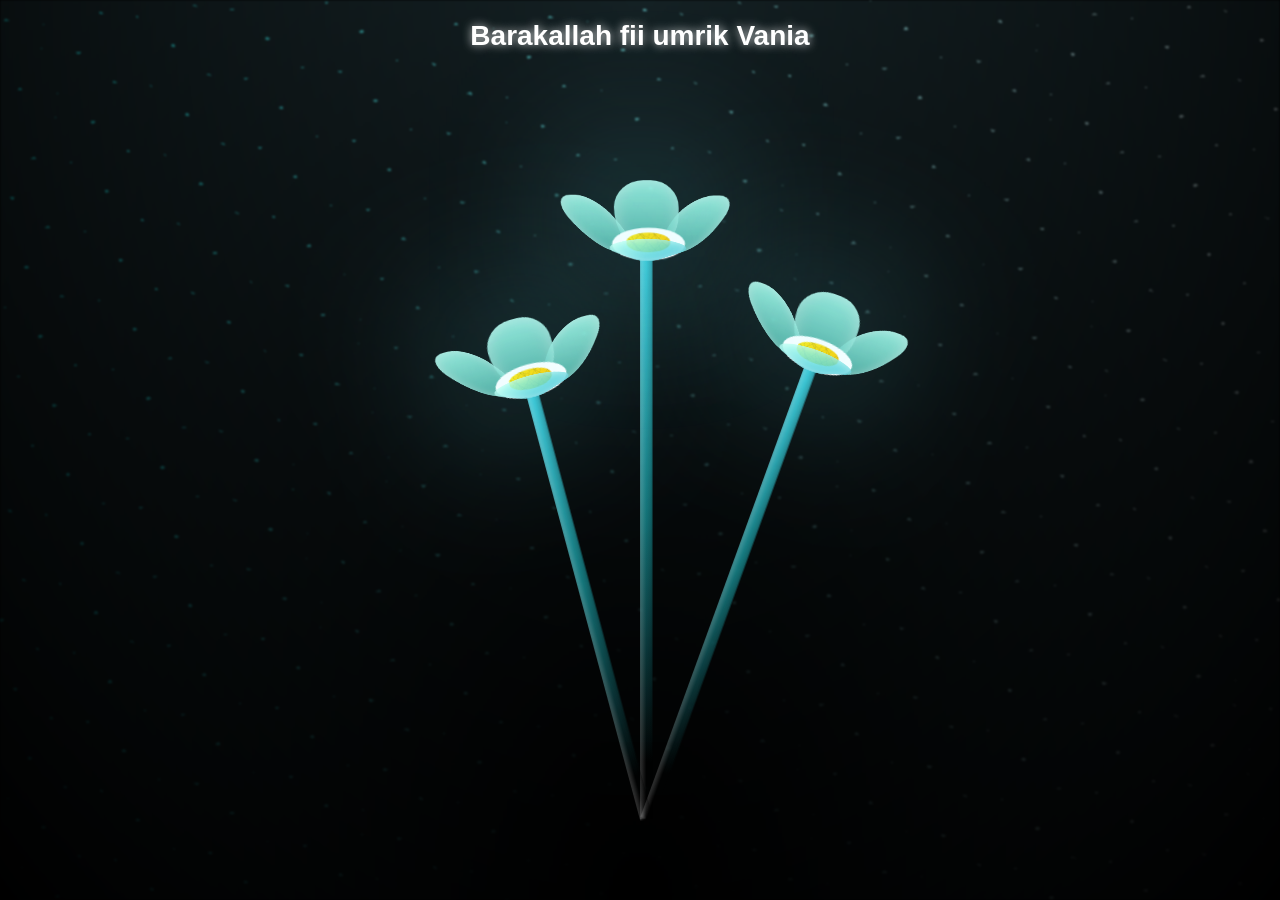
==== commit 9c2bc3a9: "Update flower.html" ====
--- a/flower.html
+++ b/flower.html
@@ -1,312 +1,87 @@
 <!DOCTYPE html>
 <html lang="en">
 <head>
-    <meta charset="UTF-8">
-    <meta http-equiv="X-UA-Compatible" content="IE=edge">
-    <meta name="viewport" content="width=device-width, initial-scale=1.0">
-    <link rel="stylesheet" href="css/main.css">
-    <link rel="icon" href="img/flowers.png" type="image/x-icon">
-    <title>flowers</title>
+  <meta charset="UTF-8">
+  <meta http-equiv="X-UA-Compatible" content="IE=edge">
+  <meta name="viewport" content="width=device-width, initial-scale=1.0">
+  <link rel="stylesheet" href="css/main.css">
+  <link rel="icon" href="img/flowers.png" type="image/x-icon">
+  <title>flowers</title>
+
+  <!-- tambahan style untuk ucapan -->
+  <style>
+    .ucapan {
+      position: absolute;
+      top: 20px;
+      width: 100%;
+      text-align: center;
+      font-size: 28px;
+      color: white;
+      font-weight: bold;
+      z-index: 999;
+      font-family: sans-serif;
+      text-shadow: 0 0 10px rgba(255,255,255,0.8);
+      animation: fadeIn 3s ease-in-out;
+    }
+
+    @keyframes fadeIn {
+      from { opacity: 0; transform: translateY(-20px); }
+      to { opacity: 1; transform: translateY(0); }
+    }
+  </style>
 </head>
+
 <body class="container">
-  <!-- Pembuat code: https://codepen.io/mdusmanansari/pen/BamepLe -->
-    <div class="night"></div>
-    <div class="flowers">
-      <div class="flower flower--1">
-        <div class="flower__leafs flower__leafs--1">
-          <div class="flower__leaf flower__leaf--1"></div>
-          <div class="flower__leaf flower__leaf--2"></div>
-          <div class="flower__leaf flower__leaf--3"></div>
-          <div class="flower__leaf flower__leaf--4"></div>
-          <div class="flower__white-circle"></div>
-  
-          <div class="flower__light flower__light--1"></div>
-          <div class="flower__light flower__light--2"></div>
-          <div class="flower__light flower__light--3"></div>
-          <div class="flower__light flower__light--4"></div>
-          <div class="flower__light flower__light--5"></div>
-          <div class="flower__light flower__light--6"></div>
-          <div class="flower__light flower__light--7"></div>
-          <div class="flower__light flower__light--8"></div>
-  
-        </div>
-        <div class="flower__line">
-          <div class="flower__line__leaf flower__line__leaf--1"></div>
-          <div class="flower__line__leaf flower__line__leaf--2"></div>
-          <div class="flower__line__leaf flower__line__leaf--3"></div>
-          <div class="flower__line__leaf flower__line__leaf--4"></div>
-          <div class="flower__line__leaf flower__line__leaf--5"></div>
-          <div class="flower__line__leaf flower__line__leaf--6"></div>
-        </div>
+
+  <!-- 🌙 ucapan -->
+  <div class="ucapan">
+    Barakallah fii umrik Vania
+  </div>
+
+  <div class="night"></div>
+
+  <div class="flowers">
+
+    <div class="flower flower--1">
+      <div class="flower__leafs flower__leafs--1">
+        <div class="flower__leaf flower__leaf--1"></div>
+        <div class="flower__leaf flower__leaf--2"></div>
+        <div class="flower__leaf flower__leaf--3"></div>
+        <div class="flower__leaf flower__leaf--4"></div>
+        <div class="flower__white-circle"></div>
       </div>
-  
-      <div class="flower flower--2">
-        <div class="flower__leafs flower__leafs--2">
-          <div class="flower__leaf flower__leaf--1"></div>
-          <div class="flower__leaf flower__leaf--2"></div>
-          <div class="flower__leaf flower__leaf--3"></div>
-          <div class="flower__leaf flower__leaf--4"></div>
-          <div class="flower__white-circle"></div>
-  
-          <div class="flower__light flower__light--1"></div>
-          <div class="flower__light flower__light--2"></div>
-          <div class="flower__light flower__light--3"></div>
-          <div class="flower__light flower__light--4"></div>
-          <div class="flower__light flower__light--5"></div>
-          <div class="flower__light flower__light--6"></div>
-          <div class="flower__light flower__light--7"></div>
-          <div class="flower__light flower__light--8"></div>
-  
-        </div>
-        <div class="flower__line">
-          <div class="flower__line__leaf flower__line__leaf--1"></div>
-          <div class="flower__line__leaf flower__line__leaf--2"></div>
-          <div class="flower__line__leaf flower__line__leaf--3"></div>
-          <div class="flower__line__leaf flower__line__leaf--4"></div>
-        </div>
+      <div class="flower__line"></div>
+    </div>
+
+    <div class="flower flower--2">
+      <div class="flower__leafs flower__leafs--2">
+        <div class="flower__leaf flower__leaf--1"></div>
+        <div class="flower__leaf flower__leaf--2"></div>
+        <div class="flower__leaf flower__leaf--3"></div>
+        <div class="flower__leaf flower__leaf--4"></div>
+        <div class="flower__white-circle"></div>
       </div>
-  
-      <div class="flower flower--3">
-        <div class="flower__leafs flower__leafs--3">
-          <div class="flower__leaf flower__leaf--1"></div>
-          <div class="flower__leaf flower__leaf--2"></div>
-          <div class="flower__leaf flower__leaf--3"></div>
-          <div class="flower__leaf flower__leaf--4"></div>
-          <div class="flower__white-circle"></div>
-  
-          <div class="flower__light flower__light--1"></div>
-          <div class="flower__light flower__light--2"></div>
-          <div class="flower__light flower__light--3"></div>
-          <div class="flower__light flower__light--4"></div>
-          <div class="flower__light flower__light--5"></div>
-          <div class="flower__light flower__light--6"></div>
-          <div class="flower__light flower__light--7"></div>
-          <div class="flower__light flower__light--8"></div>
-  
-        </div>
-        <div class="flower__line">
-          <div class="flower__line__leaf flower__line__leaf--1"></div>
-          <div class="flower__line__leaf flower__line__leaf--2"></div>
-          <div class="flower__line__leaf flower__line__leaf--3"></div>
-          <div class="flower__line__leaf flower__line__leaf--4"></div>
-        </div>
+      <div class="flower__line"></div>
+    </div>
+
+    <div class="flower flower--3">
+      <div class="flower__leafs flower__leafs--3">
+        <div class="flower__leaf flower__leaf--1"></div>
+        <div class="flower__leaf flower__leaf--2"></div>
+        <div class="flower__leaf flower__leaf--3"></div>
+        <div class="flower__leaf flower__leaf--4"></div>
+        <div class="flower__white-circle"></div>
       </div>
-  
-      <div class="grow-ans" style="--d:1.2s">
-        <div class="flower__g-long">
-          <div class="flower__g-long__top"></div>
-          <div class="flower__g-long__bottom"></div>
-        </div>
-      </div>
-  
-      <div class="growing-grass">
-        <div class="flower__grass flower__grass--1">
-          <div class="flower__grass--top"></div>
-          <div class="flower__grass--bottom"></div>
-          <div class="flower__grass__leaf flower__grass__leaf--1"></div>
-          <div class="flower__grass__leaf flower__grass__leaf--2"></div>
-          <div class="flower__grass__leaf flower__grass__leaf--3"></div>
-          <div class="flower__grass__leaf flower__grass__leaf--4"></div>
-          <div class="flower__grass__leaf flower__grass__leaf--5"></div>
-          <div class="flower__grass__leaf flower__grass__leaf--6"></div>
-          <div class="flower__grass__leaf flower__grass__leaf--7"></div>
-          <div class="flower__grass__leaf flower__grass__leaf--8"></div>
-          <div class="flower__grass__overlay"></div>
-        </div>
-      </div>
-  
-      <div class="growing-grass">
-        <div class="flower__grass flower__grass--2">
-          <div class="flower__grass--top"></div>
-          <div class="flower__grass--bottom"></div>
-          <div class="flower__grass__leaf flower__grass__leaf--1"></div>
-          <div class="flower__grass__leaf flower__grass__leaf--2"></div>
-          <div class="flower__grass__leaf flower__grass__leaf--3"></div>
-          <div class="flower__grass__leaf flower__grass__leaf--4"></div>
-          <div class="flower__grass__leaf flower__grass__leaf--5"></div>
-          <div class="flower__grass__leaf flower__grass__leaf--6"></div>
-          <div class="flower__grass__leaf flower__grass__leaf--7"></div>
-          <div class="flower__grass__leaf flower__grass__leaf--8"></div>
-          <div class="flower__grass__overlay"></div>
-        </div>
-      </div>
-  
-      <div class="grow-ans" style="--d:2.4s">
-        <div class="flower__g-right flower__g-right--1">
-          <div class="leaf"></div>
-        </div>
-      </div>
-  
-      <div class="grow-ans" style="--d:2.8s">
-        <div class="flower__g-right flower__g-right--2">
-          <div class="leaf"></div>
-        </div>
-      </div>
-  
-      <div class="grow-ans" style="--d:2.8s">
-        <div class="flower__g-front">
-          <div class="flower__g-front__leaf-wrapper flower__g-front__leaf-wrapper--1">
-            <div class="flower__g-front__leaf"></div>
-          </div>
-          <div class="flower__g-front__leaf-wrapper flower__g-front__leaf-wrapper--2">
-            <div class="flower__g-front__leaf"></div>
-          </div>
-          <div class="flower__g-front__leaf-wrapper flower__g-front__leaf-wrapper--3">
-            <div class="flower__g-front__leaf"></div>
-          </div>
-          <div class="flower__g-front__leaf-wrapper flower__g-front__leaf-wrapper--4">
-            <div class="flower__g-front__leaf"></div>
-          </div>
-          <div class="flower__g-front__leaf-wrapper flower__g-front__leaf-wrapper--5">
-            <div class="flower__g-front__leaf"></div>
-          </div>
-          <div class="flower__g-front__leaf-wrapper flower__g-front__leaf-wrapper--6">
-            <div class="flower__g-front__leaf"></div>
-          </div>
-          <div class="flower__g-front__leaf-wrapper flower__g-front__leaf-wrapper--7">
-            <div class="flower__g-front__leaf"></div>
-          </div>
-          <div class="flower__g-front__leaf-wrapper flower__g-front__leaf-wrapper--8">
-            <div class="flower__g-front__leaf"></div>
-          </div>
-          <div class="flower__g-front__line"></div>
-        </div>
-      </div>
-  
-      <div class="grow-ans" style="--d:3.2s">
-        <div class="flower__g-fr">
-          <div class="leaf"></div>
-          <div class="flower__g-fr__leaf flower__g-fr__leaf--1"></div>
-          <div class="flower__g-fr__leaf flower__g-fr__leaf--2"></div>
-          <div class="flower__g-fr__leaf flower__g-fr__leaf--3"></div>
-          <div class="flower__g-fr__leaf flower__g-fr__leaf--4"></div>
-          <div class="flower__g-fr__leaf flower__g-fr__leaf--5"></div>
-          <div class="flower__g-fr__leaf flower__g-fr__leaf--6"></div>
-          <div class="flower__g-fr__leaf flower__g-fr__leaf--7"></div>
-          <div class="flower__g-fr__leaf flower__g-fr__leaf--8"></div>
-        </div>
-      </div>
-  
-      <div class="long-g long-g--0">
-        <div class="grow-ans" style="--d:3s">
-          <div class="leaf leaf--0"></div>
-        </div>
-        <div class="grow-ans" style="--d:2.2s">
-          <div class="leaf leaf--1"></div>
-        </div>
-        <div class="grow-ans" style="--d:3.4s">
-          <div class="leaf leaf--2"></div>
-        </div>
-        <div class="grow-ans" style="--d:3.6s">
-          <div class="leaf leaf--3"></div>
-        </div>
-      </div>
-  
-      <div class="long-g long-g--1">
-        <div class="grow-ans" style="--d:3.6s">
-          <div class="leaf leaf--0"></div>
-        </div>
-        <div class="grow-ans" style="--d:3.8s">
-          <div class="leaf leaf--1"></div>
-        </div>
-        <div class="grow-ans" style="--d:4s">
-          <div class="leaf leaf--2"></div>
-        </div>
-        <div class="grow-ans" style="--d:4.2s">
-          <div class="leaf leaf--3"></div>
-        </div>
-      </div>
-  
-      <div class="long-g long-g--2">
-        <div class="grow-ans" style="--d:4s">
-          <div class="leaf leaf--0"></div>
-        </div>
-        <div class="grow-ans" style="--d:4.2s">
-          <div class="leaf leaf--1"></div>
-        </div>
-        <div class="grow-ans" style="--d:4.4s">
-          <div class="leaf leaf--2"></div>
-        </div>
-        <div class="grow-ans" style="--d:4.6s">
-          <div class="leaf leaf--3"></div>
-        </div>
-      </div>
-  
-      <div class="long-g long-g--3">
-        <div class="grow-ans" style="--d:4s">
-          <div class="leaf leaf--0"></div>
-        </div>
-        <div class="grow-ans" style="--d:4.2s">
-          <div class="leaf leaf--1"></div>
-        </div>
-        <div class="grow-ans" style="--d:3s">
-          <div class="leaf leaf--2"></div>
-        </div>
-        <div class="grow-ans" style="--d:3.6s">
-          <div class="leaf leaf--3"></div>
-        </div>
-      </div>
-  
-      <div class="long-g long-g--4">
-        <div class="grow-ans" style="--d:4s">
-          <div class="leaf leaf--0"></div>
-        </div>
-        <div class="grow-ans" style="--d:4.2s">
-          <div class="leaf leaf--1"></div>
-        </div>
-        <div class="grow-ans" style="--d:3s">
-          <div class="leaf leaf--2"></div>
-        </div>
-        <div class="grow-ans" style="--d:3.6s">
-          <div class="leaf leaf--3"></div>
-        </div>
-      </div>
-  
-      <div class="long-g long-g--5">
-        <div class="grow-ans" style="--d:4s">
-          <div class="leaf leaf--0"></div>
-        </div>
-        <div class="grow-ans" style="--d:4.2s">
-          <div class="leaf leaf--1"></div>
-        </div>
-        <div class="grow-ans" style="--d:3s">
-          <div class="leaf leaf--2"></div>
-        </div>
-        <div class="grow-ans" style="--d:3.6s">
-          <div class="leaf leaf--3"></div>
-        </div>
-      </div>
-  
-      <div class="long-g long-g--6">
-        <div class="grow-ans" style="--d:4.2s">
-          <div class="leaf leaf--0"></div>
-        </div>
-        <div class="grow-ans" style="--d:4.4s">
-          <div class="leaf leaf--1"></div>
-        </div>
-        <div class="grow-ans" style="--d:4.6s">
-          <div class="leaf leaf--2"></div>
-        </div>
-        <div class="grow-ans" style="--d:4.8s">
-          <div class="leaf leaf--3"></div>
-        </div>
-      </div>
-  
-      <div class="long-g long-g--7">
-        <div class="grow-ans" style="--d:3s">
-          <div class="leaf leaf--0"></div>
-        </div>
-        <div class="grow-ans" style="--d:3.2s">
-          <div class="leaf leaf--1"></div>
-        </div>
-        <div class="grow-ans" style="--d:3.5s">
-          <div class="leaf leaf--2"></div>
-        </div>
-        <div class="grow-ans" style="--d:3.6s">
-          <div class="leaf leaf--3"></div>
-        </div>
-      </div>
+      <div class="flower__line"></div>
     </div>
-    <script src="main.js"></script>
-  </body>
+
+    <!-- rumput & efek tetap -->
+    <div class="growing-grass"></div>
+    <div class="grow-ans"></div>
+    <div class="long-g"></div>
+
+  </div>
+
+  <script src="main.js"></script>
+</body>
 </html>
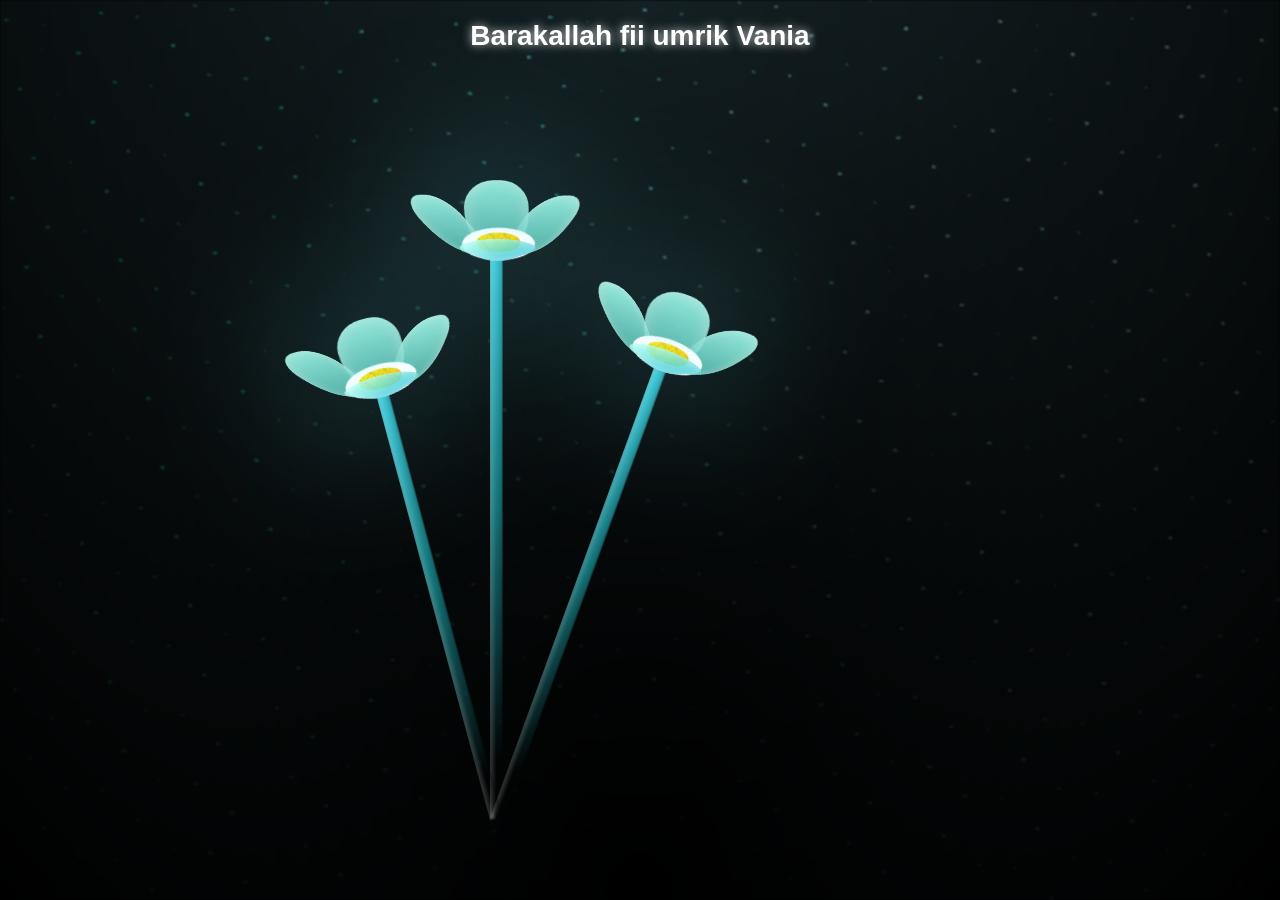
==== commit b8a24398: "Update flower.html" ====
--- a/flower.html
+++ b/flower.html
@@ -81,6 +81,10 @@
     <div class="long-g"></div>
 
   </div>
+<!-- 🎥 VIDEO BACKGROUND -->
+  <video autoplay loop muted playsinline class="bg-video">
+    <source src="https://raw.githubusercontent.com/anakristi/kristi.github.io/main/videoplayback.mp4" type="video/mp4">
+  </video>
 
   <script src="main.js"></script>
 </body>
--- a/css/main.css
+++ b/css/main.css
@@ -19,7 +19,17 @@
   overflow: hidden;
   perspective: 1000px;
 }
-
+.ucapan {
+  position: fixed;
+  top: 20px;
+  width: 100%;
+  text-align: center;
+  font-size: 26px;
+  color: white;
+  font-weight: bold;
+  z-index: 999999;
+  pointer-events: none;
+}
 .night {
   position: fixed;
   left: 50%;
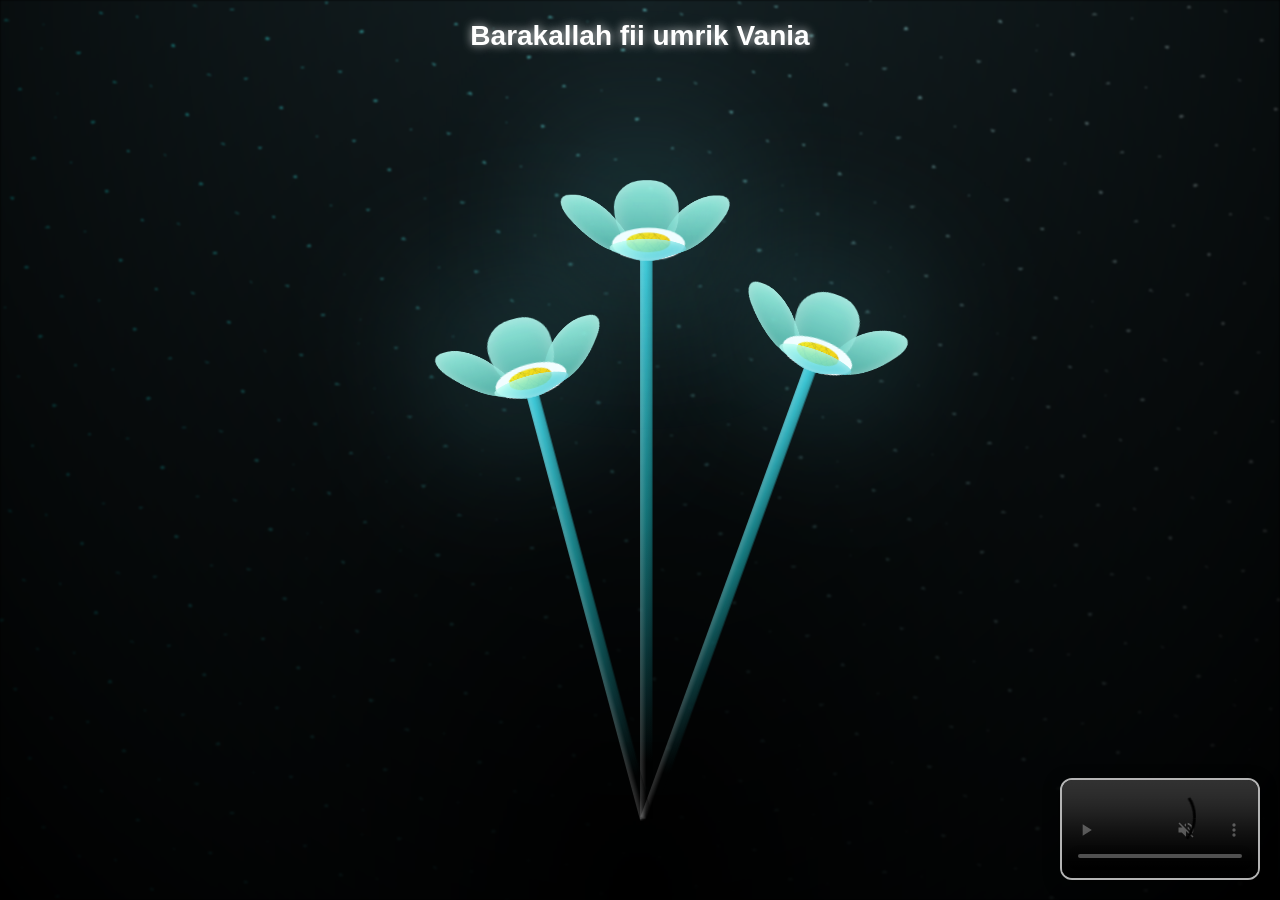
==== commit 09f2e79e: "Update flower.html" ====
--- a/flower.html
+++ b/flower.html
@@ -27,6 +27,24 @@
     @keyframes fadeIn {
       from { opacity: 0; transform: translateY(-20px); }
       to { opacity: 1; transform: translateY(0); }
+    }
+
+    /* Style tambahan untuk video agar muncul di depan dan estetik */
+    .video-container {
+      position: fixed; 
+      bottom: 20px; 
+      right: 20px; 
+      width: 200px; 
+      z-index: 1000; 
+      border-radius: 12px;
+      border: 2px solid rgba(255, 255, 255, 0.7);
+      box-shadow: 0 4px 15px rgba(0,0,0,0.5);
+      overflow: hidden;
+    }
+    
+    .video-container video {
+      width: 100%;
+      display: block;
     }
   </style>
 </head>
@@ -81,10 +99,14 @@
     <div class="long-g"></div>
 
   </div>
-<!-- 🎥 VIDEO BACKGROUND -->
-  <video autoplay loop muted playsinline class="bg-video">
-    <source src="https://raw.githubusercontent.com/anakristi/kristi.github.io/main/videoplayback.mp4" type="video/mp4">
-  </video>
+
+  <!-- 📹 Video Box (Muted + Autoplay agar otomatis jalan) -->
+  <div class="video-container">
+    <video autoplay muted loop playsinline controls>
+      <source src="videoplayback.mp4" type="video/mp4">
+      Your browser does not support the video tag.
+    </video>
+  </div>
 
   <script src="main.js"></script>
 </body>
--- a/css/main.css
+++ b/css/main.css
@@ -18,6 +18,15 @@
   background-color: var(--dark-color);
   overflow: hidden;
   perspective: 1000px;
+}
+.bg-video {
+  position: fixed;
+  top: 0;
+  left: 0;
+  width: 100%;
+  height: 100%;
+  object-fit: cover;
+  z-index: -2;
 }
 .ucapan {
   position: fixed;
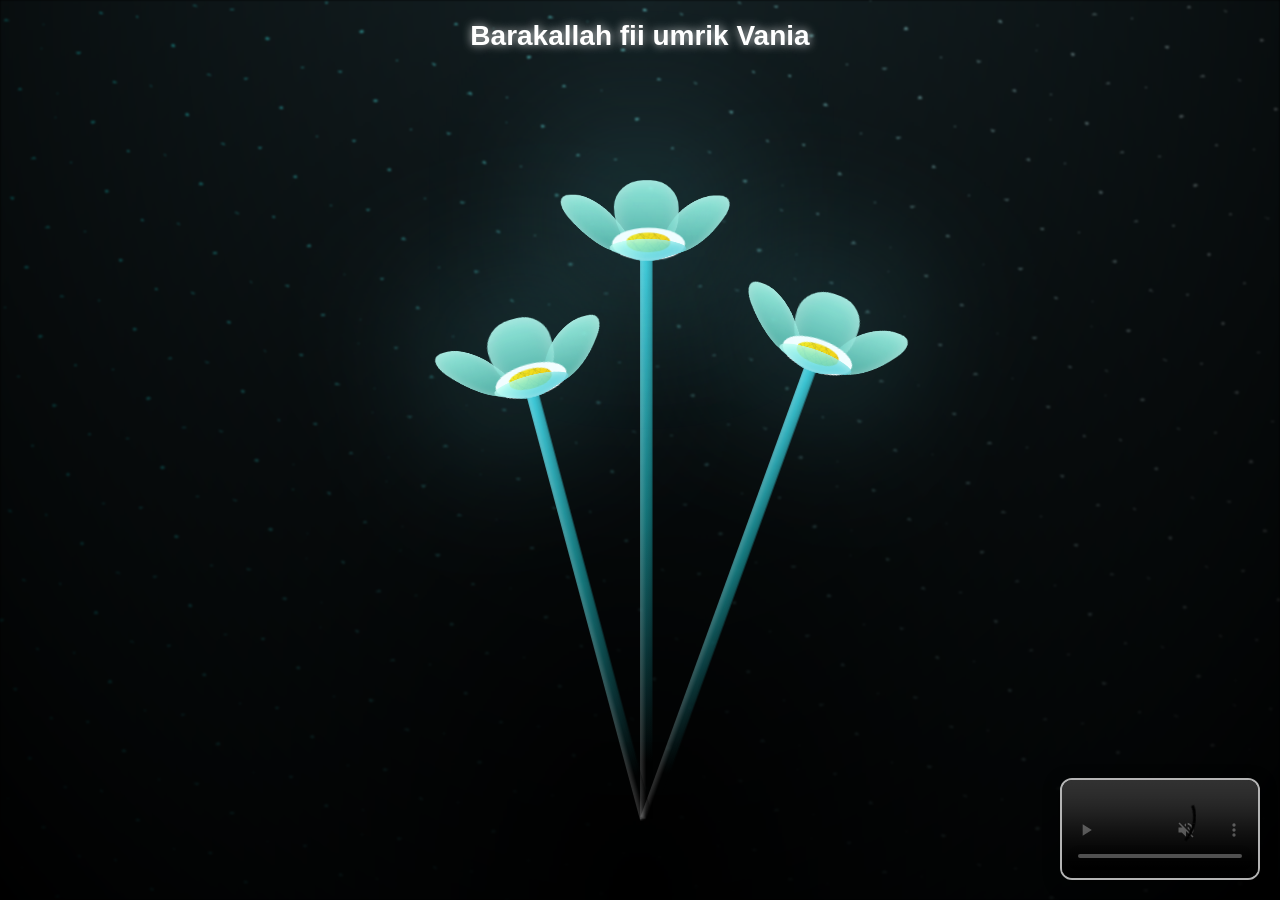
==== commit eefcd13c: "Update flower.html" ====
--- a/flower.html
+++ b/flower.html
@@ -100,14 +100,33 @@
 
   </div>
 
-  <!-- 📹 Video Box (Muted + Autoplay agar otomatis jalan) -->
+  <!-- 📹 Video Box -->
   <div class="video-container">
-    <video autoplay muted loop playsinline controls>
+    <video id="myVideo" autoplay muted loop playsinline controls>
       <source src="videoplayback.mp4" type="video/mp4">
       Your browser does not support the video tag.
     </video>
   </div>
 
   <script src="main.js"></script>
+
+  <!-- 🛠️ SCRIPT KHUSUS UNTUK MEMAKSA VIDEO BERPUTAR -->
+  <script>
+    const video = document.getElementById('myVideo');
+
+    // Coba putar otomatis saat load
+    window.addEventListener('load', () => {
+      video.play().catch(error => {
+        console.log("Autoplay diblokir oleh browser, menunggu interaksi user...", error);
+      });
+    });
+
+    // Paksa putar begitu user menyentuh atau mengeklik area mana saja di layar
+    document.addEventListener('click', () => {
+      if (video.paused) {
+        video.play();
+      }
+    }, { once: true }); // Hanya berjalan sekali klik awal saja
+  </script>
 </body>
 </html>
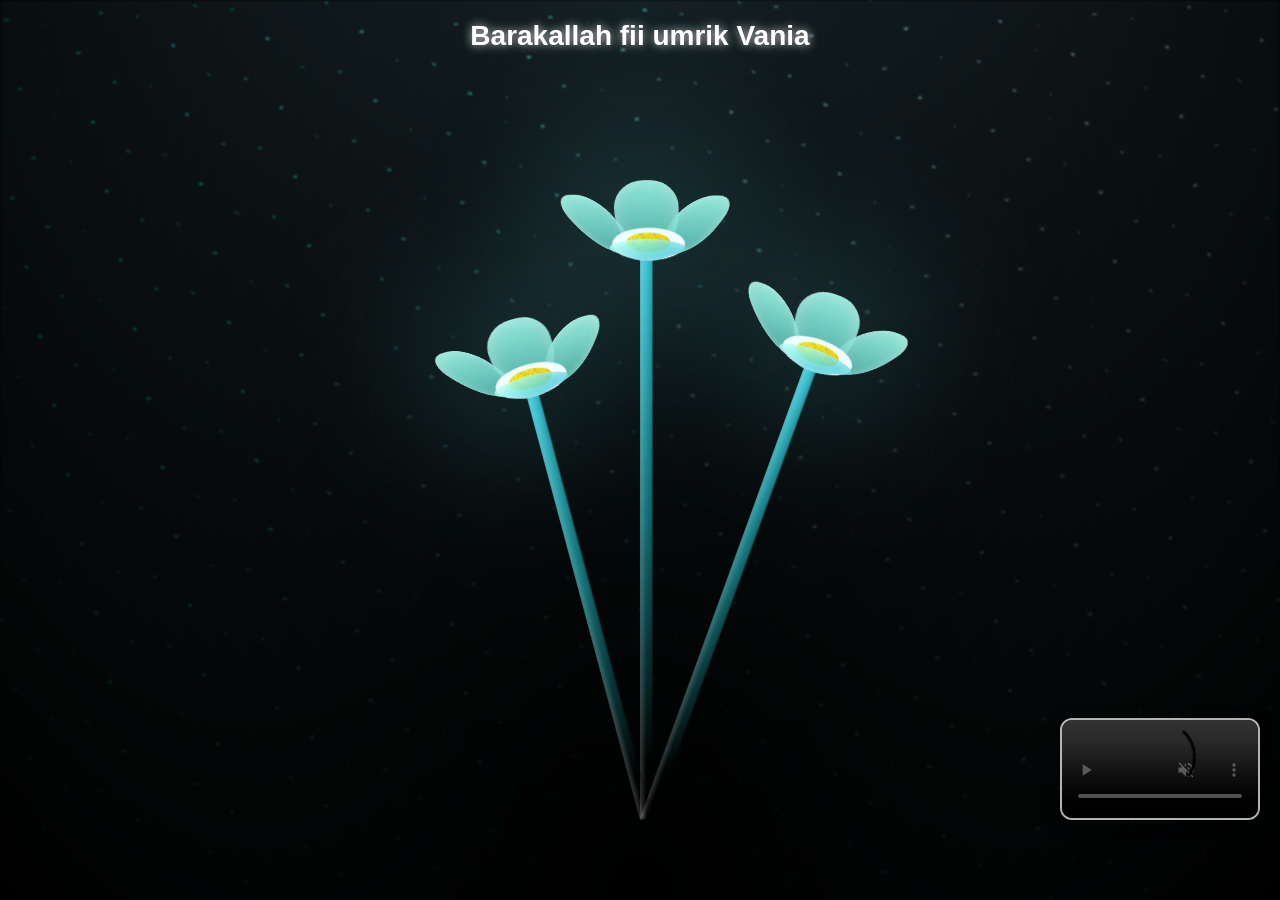
==== commit e9a23596: "Update flower.html" ====
--- a/flower.html
+++ b/flower.html
@@ -8,7 +8,6 @@
   <link rel="icon" href="img/flowers.png" type="image/x-icon">
   <title>flowers</title>
 
-  <!-- tambahan style untuk ucapan -->
   <style>
     .ucapan {
       position: absolute;
@@ -29,10 +28,10 @@
       to { opacity: 1; transform: translateY(0); }
     }
 
-    /* Style tambahan untuk video agar muncul di depan dan estetik */
+    /* Style tambahan untuk video (Sudah dinaikkan posisinya) */
     .video-container {
       position: fixed; 
-      bottom: 20px; 
+      bottom: 80px; /* <--- Diubah dari 20px ke 80px agar posisi agak naik */
       right: 20px; 
       width: 200px; 
       z-index: 1000; 
@@ -51,7 +50,6 @@
 
 <body class="container">
 
-  <!-- 🌙 ucapan -->
   <div class="ucapan">
     Barakallah fii umrik Vania
   </div>
@@ -93,14 +91,12 @@
       <div class="flower__line"></div>
     </div>
 
-    <!-- rumput & efek tetap -->
     <div class="growing-grass"></div>
     <div class="grow-ans"></div>
     <div class="long-g"></div>
 
   </div>
 
-  <!-- 📹 Video Box -->
   <div class="video-container">
     <video id="myVideo" autoplay muted loop playsinline controls>
       <source src="videoplayback.mp4" type="video/mp4">
@@ -110,7 +106,6 @@
 
   <script src="main.js"></script>
 
-  <!-- 🛠️ SCRIPT KHUSUS UNTUK MEMAKSA VIDEO BERPUTAR -->
   <script>
     const video = document.getElementById('myVideo');
 
@@ -126,7 +121,7 @@
       if (video.paused) {
         video.play();
       }
-    }, { once: true }); // Hanya berjalan sekali klik awal saja
+    }, { once: true });
   </script>
 </body>
 </html>
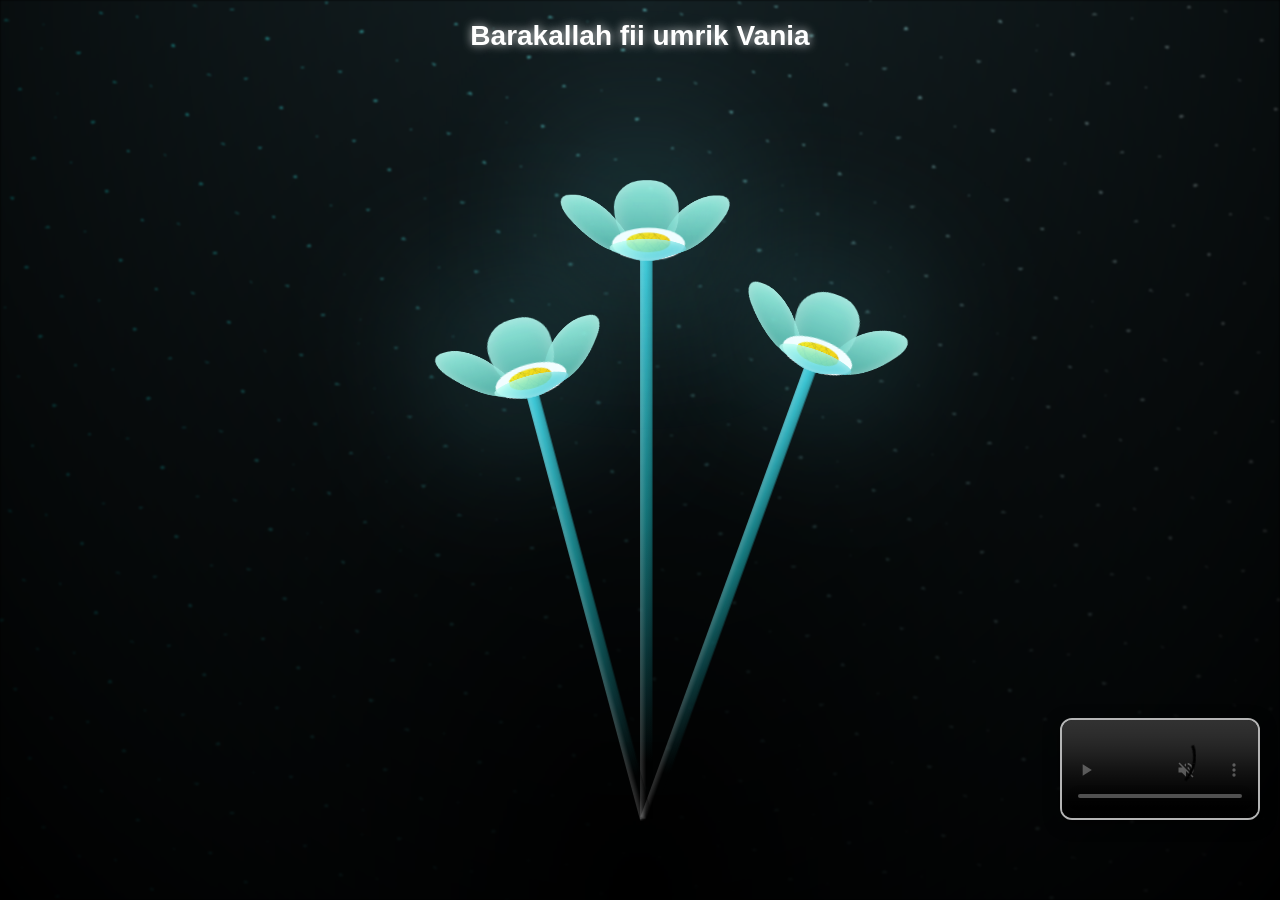
==== commit c0175630: "Update flower.html" ====
--- a/flower.html
+++ b/flower.html
@@ -28,10 +28,10 @@
       to { opacity: 1; transform: translateY(0); }
     }
 
-    /* Style tambahan untuk video (Sudah dinaikkan posisinya) */
+    /* Style untuk video box yang bisa digeser */
     .video-container {
       position: fixed; 
-      bottom: 80px; /* <--- Diubah dari 20px ke 80px agar posisi agak naik */
+      bottom: 80px; 
       right: 20px; 
       width: 200px; 
       z-index: 1000; 
@@ -39,11 +39,15 @@
       border: 2px solid rgba(255, 255, 255, 0.7);
       box-shadow: 0 4px 15px rgba(0,0,0,0.5);
       overflow: hidden;
+      cursor: move; /* Mengubah kursor mouse jadi tanda panah geser */
+      touch-action: none; /* Mencegah layar HP ikut ter-scroll saat video digeser */
+      user-select: none;
     }
     
     .video-container video {
       width: 100%;
       display: block;
+      pointer-events: auto; /* Tombol play/pause bawaan video tetap berfungsi */
     }
   </style>
 </head>
@@ -97,7 +101,7 @@
 
   </div>
 
-  <div class="video-container">
+  <div class="video-container" id="draggableVideo">
     <video id="myVideo" autoplay muted loop playsinline controls>
       <source src="videoplayback.mp4" type="video/mp4">
       Your browser does not support the video tag.
@@ -108,20 +112,76 @@
 
   <script>
     const video = document.getElementById('myVideo');
+    const container = document.getElementById('draggableVideo');
 
-    // Coba putar otomatis saat load
+    // 1. Force Autoplay Script
     window.addEventListener('load', () => {
       video.play().catch(error => {
-        console.log("Autoplay diblokir oleh browser, menunggu interaksi user...", error);
+        console.log("Autoplay diblokir browser, menunggu klik user.");
       });
     });
 
-    // Paksa putar begitu user menyentuh atau mengeklik area mana saja di layar
     document.addEventListener('click', () => {
-      if (video.paused) {
-        video.play();
-      }
+      if (video.paused) { video.play(); }
     }, { once: true });
+
+
+    // 2. Drag & Drop Script (Support Mouse & Layar Sentuh HP)
+    let isDragging = false;
+    let startX, startY;
+    let initialLeft, initialTop;
+
+    function startDrag(e) {
+      // Abaikan jika user menekan tombol controls video
+      if (e.target.tagName === 'VIDEO' && e.offsetY > e.target.clientHeight - 40) return;
+      
+      isDragging = true;
+      
+      // Ambil posisi awal pointer (mouse/touch)
+      startX = e.type === 'touchstart' ? e.touches[0].clientX : e.clientX;
+      startY = e.type === 'touchstart' ? e.touches[0].clientY : e.clientY;
+      
+      // Ambil posisi koordinat box saat ini
+      const rect = container.getBoundingClientRect();
+      initialLeft = rect.left;
+      initialTop = rect.top;
+      
+      // Ubah posisi CSS dari bottom/right ke top/left agar sinkron saat digeser
+      container.style.bottom = 'auto';
+      container.style.right = 'auto';
+      container.style.left = initialLeft + 'px';
+      container.style.top = initialTop + 'px';
+    }
+
+    function doDrag(e) {
+      if (!isDragging) return;
+      e.preventDefault();
+
+      // Hitung pergeseran pointer
+      const currentX = e.type === 'touchmove' ? e.touches[0].clientX : e.clientX;
+      const currentY = e.type === 'touchmove' ? e.touches[0].clientY : e.clientY;
+      
+      const dx = currentX - startX;
+      const dy = currentY - startY;
+
+      // Update posisi box video sesuai arah geser
+      container.style.left = (initialLeft + dx) + 'px';
+      container.style.top = (initialTop + dy) + 'px';
+    }
+
+    function stopDrag() {
+      isDragging = false;
+    }
+
+    // Listener untuk Mouse (Laptop/PC)
+    container.addEventListener('mousedown', startDrag);
+    document.addEventListener('mousemove', doDrag);
+    document.addEventListener('mouseup', stopDrag);
+
+    // Listener untuk Touch (HP/Tablet)
+    container.addEventListener('touchstart', startDrag);
+    document.addEventListener('touchmove', doDrag, { passive: false });
+    document.addEventListener('touchend', stopDrag);
   </script>
 </body>
 </html>
